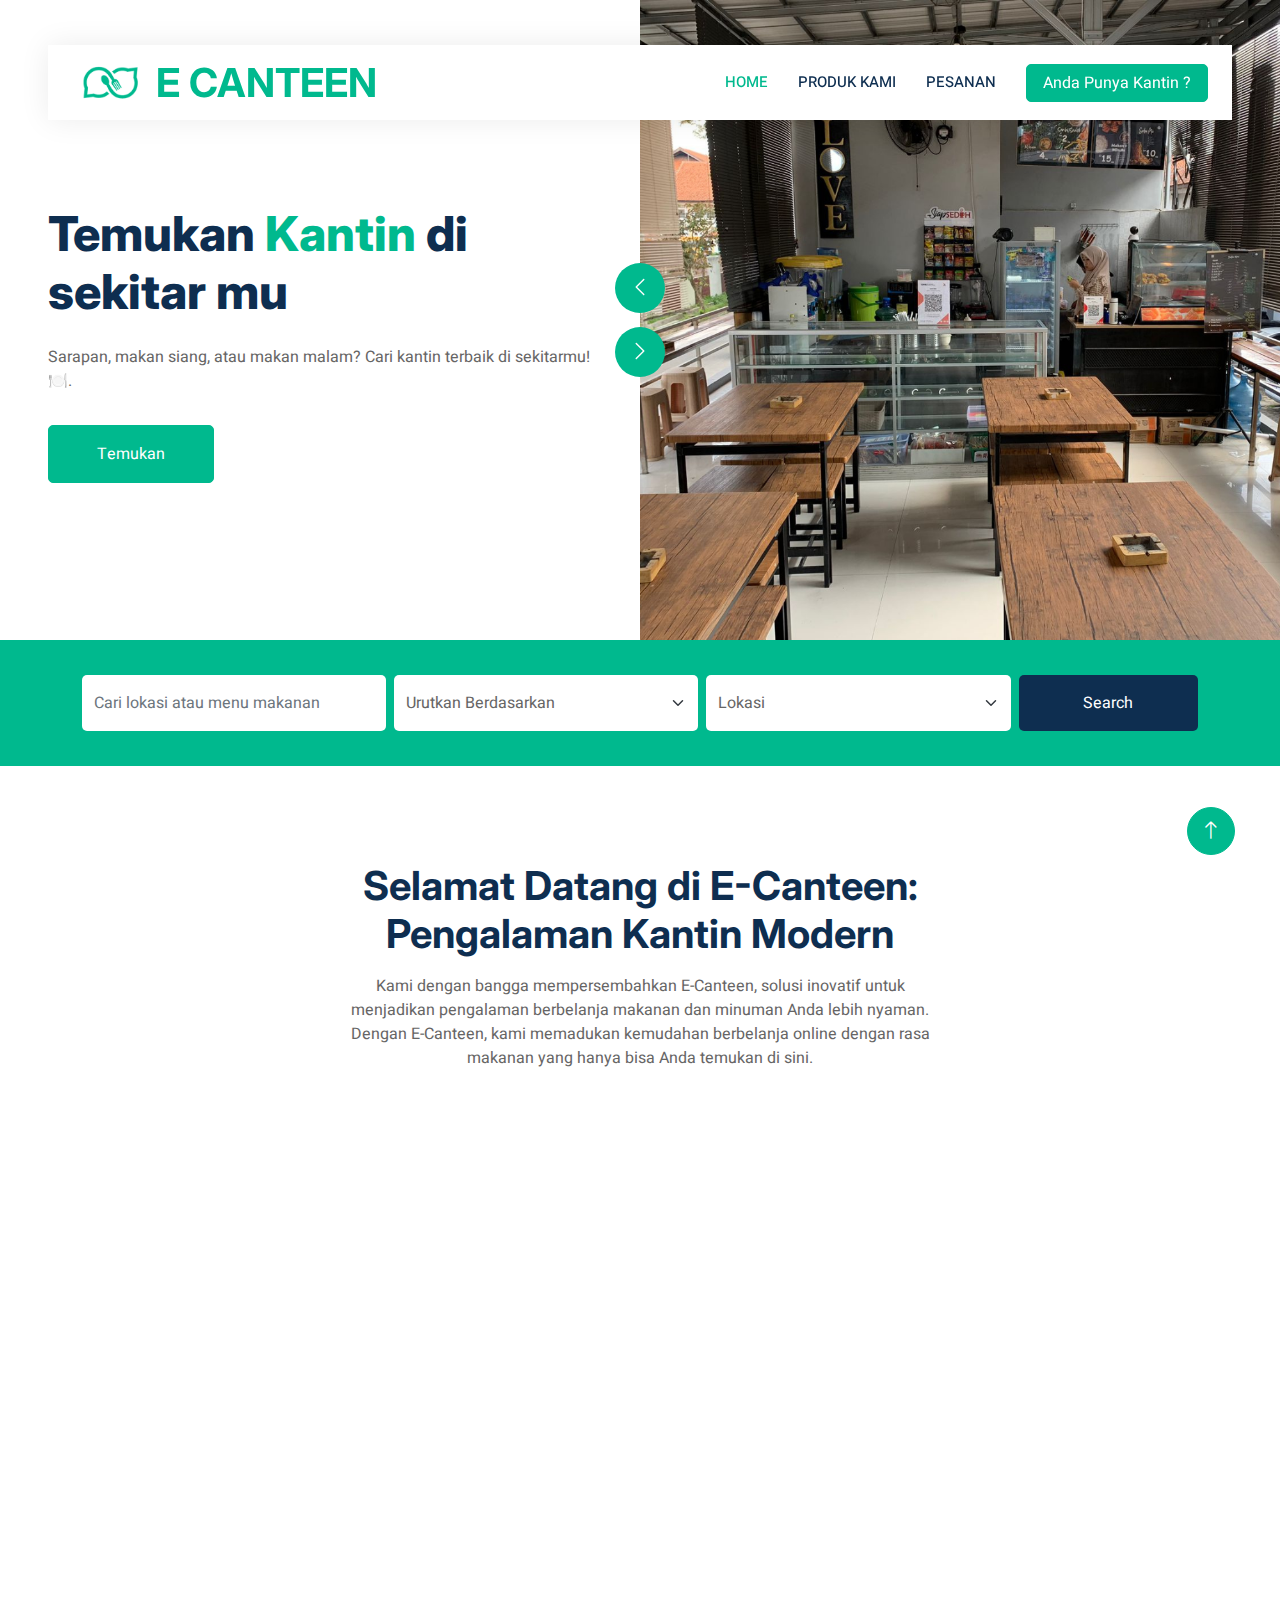
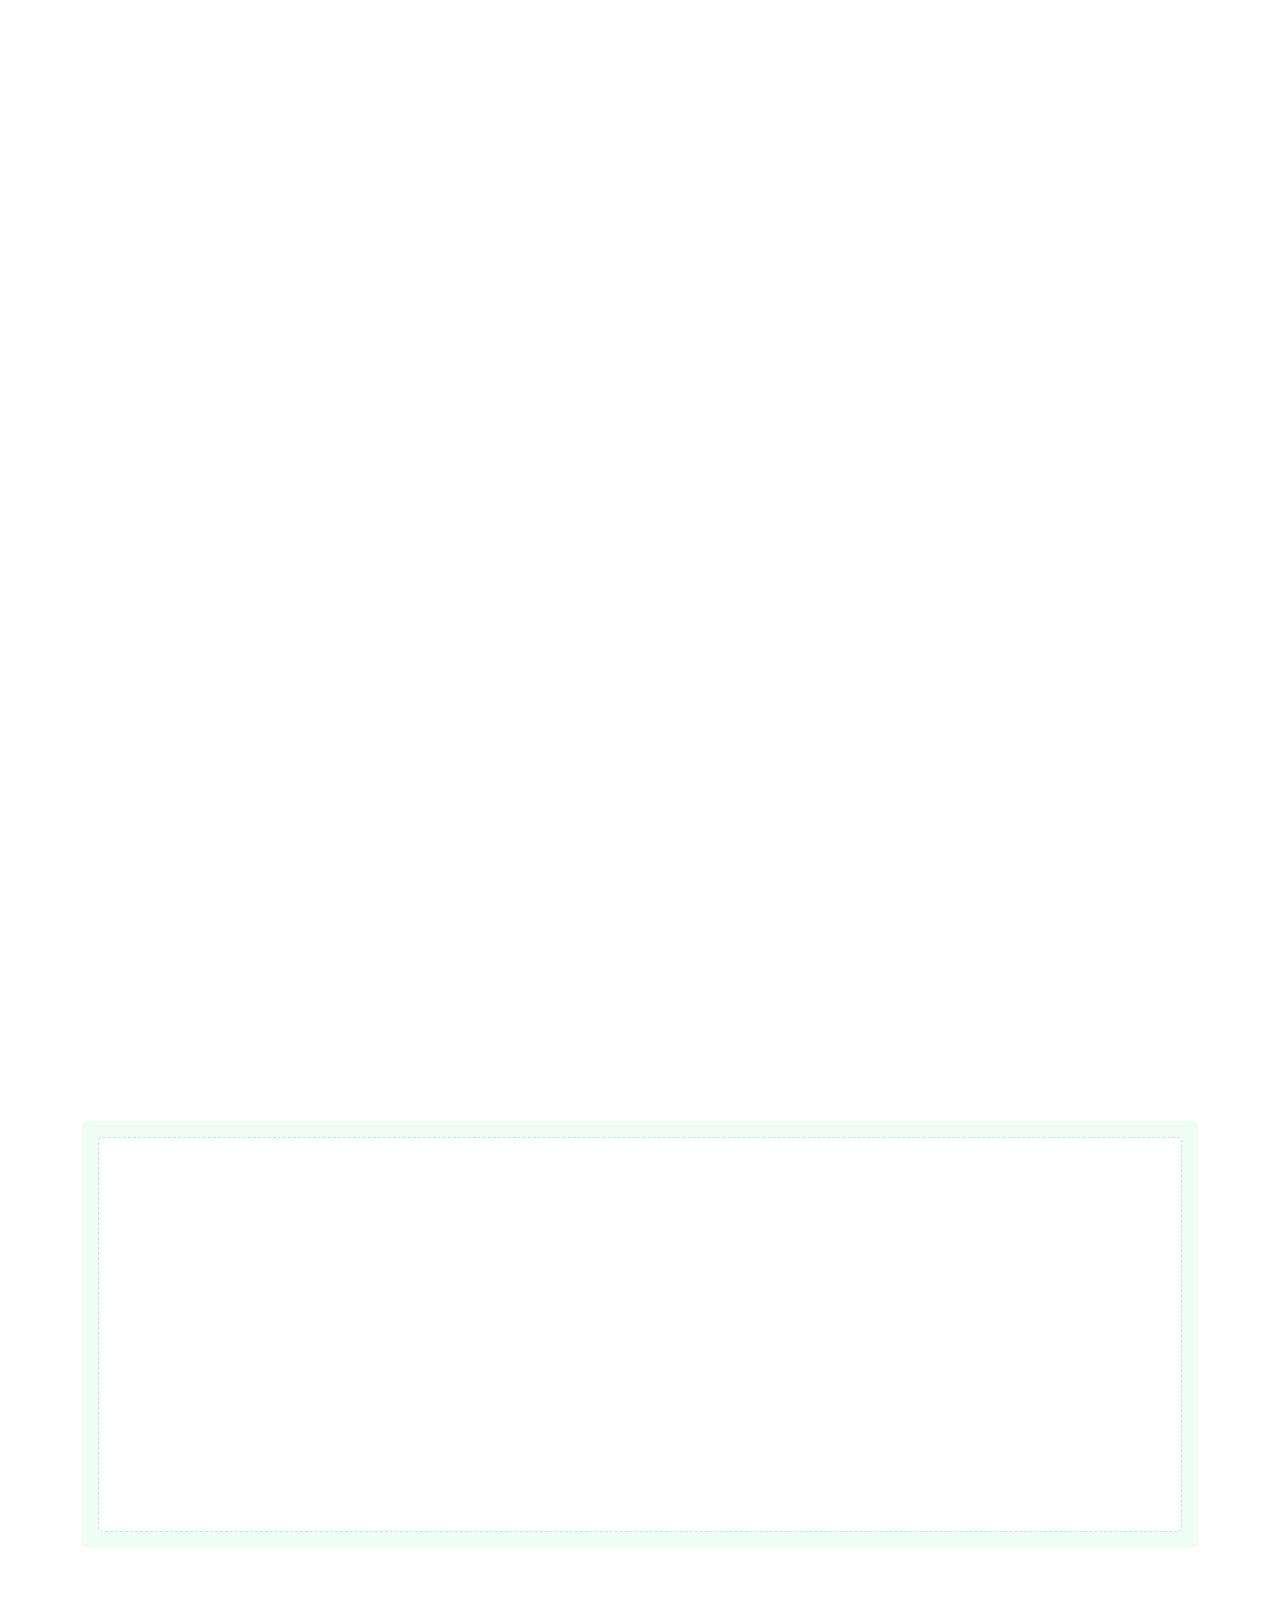
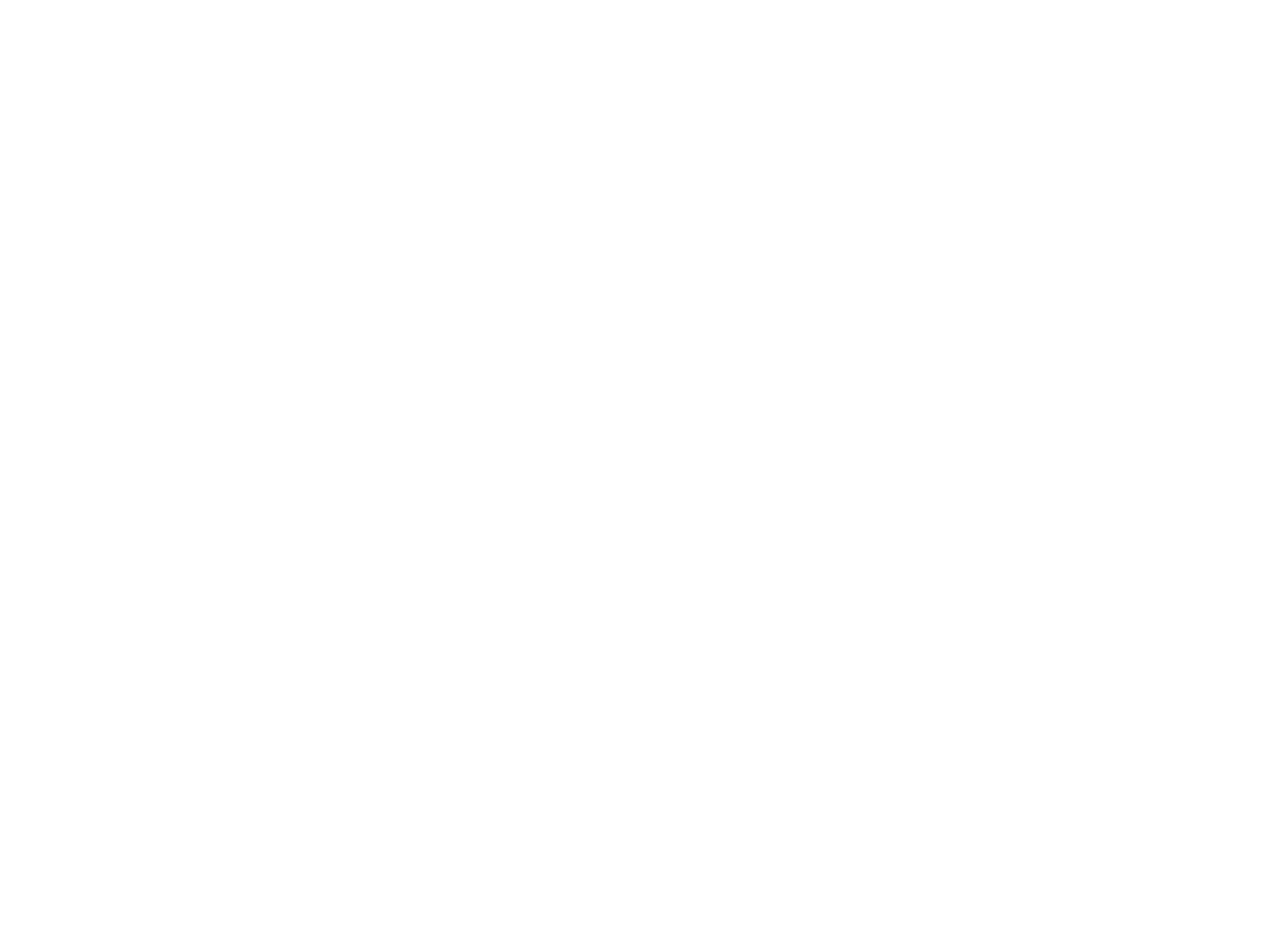
==== index.html @ 6d2682c4 "first commit" ====
<!DOCTYPE html>
<html lang="en">

<head>
    <meta charset="utf-8">
    <title>E Canteen - Food & Drink</title>
    <meta content="width=device-width, initial-scale=1.0" name="viewport">
    <meta content="" name="keywords">
    <meta content="" name="description">

    <!-- Favicon -->
    <link href="img/favicon.ico" rel="icon">

    <!-- Google Web Fonts -->
    <link rel="preconnect" href="https://fonts.googleapis.com">
    <link rel="preconnect" href="https://fonts.gstatic.com" crossorigin>
    <link href="https://fonts.googleapis.com/css2?family=Heebo:wght@400;500;600&family=Inter:wght@700;800&display=swap" rel="stylesheet">
    
    <!-- Icon Font Stylesheet -->
    <link href="https://cdnjs.cloudflare.com/ajax/libs/font-awesome/5.10.0/css/all.min.css" rel="stylesheet">
    <link href="https://cdn.jsdelivr.net/npm/bootstrap-icons@1.4.1/font/bootstrap-icons.css" rel="stylesheet">

    <!-- Libraries Stylesheet -->
    <link href="lib/animate/animate.min.css" rel="stylesheet">
    <link href="lib/owlcarousel/assets/owl.carousel.min.css" rel="stylesheet">

    <!-- Customized Bootstrap Stylesheet -->
    <link href="css/bootstrap.min.css" rel="stylesheet">

    <!-- Template Stylesheet -->
    <link href="css/style.css" rel="stylesheet">
</head>

<body>
    <div class="container-xxl bg-white p-0">
        <!-- Spinner Start -->
        <div id="spinner" class="show bg-white position-fixed translate-middle w-100 vh-100 top-50 start-50 d-flex align-items-center justify-content-center">
            <div class="spinner-border text-primary" style="width: 3rem; height: 3rem;" role="status">
                <span class="sr-only">Loading...</span>
            </div>
        </div>
        <!-- Spinner End -->


        <!-- Navbar Start -->
        <div class="container-fluid nav-bar bg-transparent">
            <nav class="navbar navbar-expand-lg bg-white navbar-light py-0 px-4">
                <a href="index.html" class="navbar-brand d-flex align-items-center text-center">
                    <div class="icon p-2 me-2">
                        <img class="img-fluid" src="img/logo_top.png" alt="Icon" style="width: 60px; ">
                    </div>
                    <h1 class="m-0 text-primary">E CANTEEN</h1>
                </a>
                <button type="button" class="navbar-toggler" data-bs-toggle="collapse" data-bs-target="#navbarCollapse">
                    <span class="navbar-toggler-icon"></span>
                </button>
                <div class="collapse navbar-collapse" id="navbarCollapse">
                    <div class="navbar-nav ms-auto">
                        <a href="index.html" class="nav-item nav-link active">Home</a>
                        <a href="#" class="nav-item nav-link">Produk Kami</a>
                        
                        <a href="#" class="nav-item nav-link">Pesanan</a>
                    </div>
                    <a href="#" class="btn btn-primary px-3 d-none d-lg-flex">Anda Punya Kantin ?</a>
                </div>
            </nav>
        </div>
        <!-- Navbar End -->


        <!-- Header Start -->
        <div class="container-fluid header bg-white p-0">
            <div class="row g-0 align-items-center flex-column-reverse flex-md-row">
                <div class="col-md-6 p-5 mt-lg-5">
                    <h1 class="display-5 animated fadeIn mb-4">Temukan <span class="text-primary">Kantin</span> di sekitar mu</h1>
                    <p class="animated fadeIn mb-4 pb-2">Sarapan, makan siang, atau makan malam? Cari kantin terbaik di sekitarmu! 🍽️.</p>
                    <a href="#form-search" class="btn btn-primary py-3 px-5 me-3 animated fadeIn">Temukan</a>
                </div>
                <div class="col-md-6 animated fadeIn">
                    <div class="owl-carousel header-carousel">
                        <div class="owl-carousel-item">
                            <img class="img-fluid" src="img/slider/1.png" alt="">
                        </div>
                        <div class="owl-carousel-item">
                            <img class="img-fluid" src="img/slider/2.png" alt="">
                        </div>
                        <div class="owl-carousel-item">
                            <img class="img-fluid" src="img/slider/3.png" alt="">
                        </div>
                    </div>
                </div>
            </div>
        </div>
        <!-- Header End -->


        <!-- Search Start -->
        <div id="form-search" class="container-fluid bg-primary mb-5 wow fadeIn" data-wow-delay="0.1s" style="padding: 35px;">
            <div class="container">
                <div class="row g-2">
                    <div class="col-md-10">
                        <div class="row g-2">
                            <div class="col-md-4">
                                <input type="text" class="form-control border-0 py-3" placeholder="Cari lokasi atau menu makanan">
                            </div>
                            <div class="col-md-4">
                                <select class="form-select border-0 py-3">
                                    <option selected>Urutkan Berdasarkan</option>
                                    <option value="1">Terdekat</option>
                                    <option value="2">Termurah</option>
                                    <option value="3">Terlaris</option>
                                </select>
                            </div>
                            <div class="col-md-4">
                                <select class="form-select border-0 py-3">
                                    <option selected>Lokasi</option>
                                    <option value="1">Basuki Rahmat - Palrmbang</option>
                                    <option value="1">Suduriman - Palrmbang</option>
                                    <option value="1">Kol Atmo - Palrmbang</option>
                                </select>
                            </div>
                        </div>
                    </div>
                    <div class="col-md-2">
                        <button class="btn btn-dark border-0 w-100 py-3">Search</button>
                    </div>
                </div>
            </div>
        </div>
        <!-- Search End -->


        <!-- Category Start -->
        <div class="container-xxl py-5">
            <div class="container">
                <div class="text-center mx-auto mb-5 wow fadeInUp" data-wow-delay="0.1s" style="max-width: 600px;">
                    <h1 class="mb-3">Selamat Datang di E-Canteen: Pengalaman Kantin Modern</h1>
                    <p>Kami dengan bangga mempersembahkan E-Canteen, solusi inovatif untuk menjadikan pengalaman berbelanja makanan dan minuman Anda lebih nyaman. Dengan E-Canteen, kami memadukan kemudahan berbelanja online dengan rasa makanan yang hanya bisa Anda temukan di sini.</p>
                </div>
                <div class="row g-4">
                    <div class="col-lg-3 col-sm-6 wow fadeInUp" data-wow-delay="0.1s">
                        <a class="cat-item d-block bg-light text-center rounded p-3" href="">
                            <div class="rounded p-4">
                                <div class="icon mb-3">
                                    <img class="img-fluid" src="img/icon-apartment.png" alt="Icon">
                                </div>
                                <h6>Menu Variatif</h6>
                                <span>123 Properties</span>
                            </div>
                        </a>
                    </div>
                    <div class="col-lg-3 col-sm-6 wow fadeInUp" data-wow-delay="0.3s">
                        <a class="cat-item d-block bg-light text-center rounded p-3" href="">
                            <div class="rounded p-4">
                                <div class="icon mb-3">
                                    <img class="img-fluid" src="img/icon-Cafe.png" alt="Icon">
                                </div>
                                <h6>Pembayaran Praktis</h6>
                                <span>123 Properties</span>
                            </div>
                        </a>
                    </div>
                    <div class="col-lg-3 col-sm-6 wow fadeInUp" data-wow-delay="0.5s">
                        <a class="cat-item d-block bg-light text-center rounded p-3" href="">
                            <div class="rounded p-4">
                                <div class="icon mb-3">
                                    <img class="img-fluid" src="img/icon-house.png" alt="Icon">
                                </div>
                                <h6>Layanan Pengiriman</h6>
                                <span>123 Properties</span>
                            </div>
                        </a>
                    </div>
                    <div class="col-lg-3 col-sm-6 wow fadeInUp" data-wow-delay="0.7s">
                        <a class="cat-item d-block bg-light text-center rounded p-3" href="">
                            <div class="rounded p-4">
                                <div class="icon mb-3">
                                    <img class="img-fluid" src="img/icon-housing.png" alt="Icon">
                                </div>
                                <h6>Harga Ekonomis</h6>
                                <span>123 Properties</span>
                            </div>
                        </a>
                    </div>
                    <!-- <div class="col-lg-3 col-sm-6 wow fadeInUp" data-wow-delay="0.1s">
                        <a class="cat-item d-block bg-light text-center rounded p-3" href="">
                            <div class="rounded p-4">
                                <div class="icon mb-3">
                                    <img class="img-fluid" src="img/icon-building.png" alt="Icon">
                                </div>
                                <h6>Building</h6>
                                <span>123 Properties</span>
                            </div>
                        </a>
                    </div>
                    <div class="col-lg-3 col-sm-6 wow fadeInUp" data-wow-delay="0.3s">
                        <a class="cat-item d-block bg-light text-center rounded p-3" href="">
                            <div class="rounded p-4">
                                <div class="icon mb-3">
                                    <img class="img-fluid" src="img/icon-neighborhood.png" alt="Icon">
                                </div>
                                <h6>Townhouse</h6>
                                <span>123 Properties</span>
                            </div>
                        </a>
                    </div>
                    <div class="col-lg-3 col-sm-6 wow fadeInUp" data-wow-delay="0.5s">
                        <a class="cat-item d-block bg-light text-center rounded p-3" href="">
                            <div class="rounded p-4">
                                <div class="icon mb-3">
                                    <img class="img-fluid" src="img/icon-condominium.png" alt="Icon">
                                </div>
                                <h6>Shop</h6>
                                <span>123 Properties</span>
                            </div>
                        </a>
                    </div>
                    <div class="col-lg-3 col-sm-6 wow fadeInUp" data-wow-delay="0.7s">
                        <a class="cat-item d-block bg-light text-center rounded p-3" href="">
                            <div class="rounded p-4">
                                <div class="icon mb-3">
                                    <img class="img-fluid" src="img/icon-luxury.png" alt="Icon">
                                </div>
                                <h6>Garage</h6>
                                <span>123 Properties</span>
                            </div>
                        </a>
                    </div> -->
                </div>
            </div>
        </div>
        <!-- Category End -->


        <!-- About Start -->
        <!-- <div class="container-xxl py-5">
            <div class="container">
                <div class="row g-5 align-items-center">
                    <div class="col-lg-6 wow fadeIn" data-wow-delay="0.1s">
                        <div class="about-img position-relative overflow-hidden p-5 pe-0">
                            <img class="img-fluid w-100" src="img/about.jpg">
                        </div>
                    </div>
                    <div class="col-lg-6 wow fadeIn" data-wow-delay="0.5s">
                        <h1 class="mb-4">#1 Place To Find The Perfect Property</h1>
                        <p class="mb-4">Tempor erat elitr rebum at clita. Diam dolor diam ipsum sit. Aliqu diam amet diam et eos. Clita erat ipsum et lorem et sit, sed stet lorem sit clita duo justo magna dolore erat amet</p>
                        <p><i class="fa fa-check text-primary me-3"></i>Tempor erat elitr rebum at clita</p>
                        <p><i class="fa fa-check text-primary me-3"></i>Aliqu diam amet diam et eos</p>
                        <p><i class="fa fa-check text-primary me-3"></i>Clita duo justo magna dolore erat amet</p>
                        <a class="btn btn-primary py-3 px-5 mt-3" href="">Read More</a>
                    </div>
                </div>
            </div>
        </div> -->
        <!-- About End -->


        <!-- Property List Start -->
        <div class="container-xxl py-5">
            <div class="container">
                <div class="row g-0 gx-5 align-items-end">
                    <div class="col-lg-6">
                        <div class="text-start mx-auto mb-5 wow slideInLeft" data-wow-delay="0.1s">
                            <h1 class="mb-3">Kantin Favorit berdasarkan lokasi Anda</h1>
                            <p>Jelajahi berbagai pilihan makanan dan minuman lezat dari kantin-kantin favorit yang terletak dekat dengan lokasi Anda. Kami telah memilihkan Anda beberapa tempat makan populer untuk menikmati kuliner lokal dan internasional di sekitar Anda.</p>
                        </div>
                    </div>
                    <div class="col-lg-6 text-start text-lg-end wow slideInRight" data-wow-delay="0.1s">
                        <ul class="nav nav-pills d-inline-flex justify-content-end mb-5">
                            <li class="nav-item me-2">
                                <a class="btn btn-outline-primary active" data-bs-toggle="pill" href="#tab-1">Terdekat</a>
                            </li>
                            <li class="nav-item me-2">
                                <a class="btn btn-outline-primary" data-bs-toggle="pill" href="#tab-2">Terlaris</a>
                            </li>
                            <li class="nav-item me-0">
                                <a class="btn btn-outline-primary" data-bs-toggle="pill" href="#tab-3">Termurah</a>
                            </li>
                        </ul>
                    </div>
                </div>
                <div class="tab-content">
                    <div id="tab-1" class="tab-pane fade show p-0 active">
                        <div class="row g-4">
                            <div class="col-lg-4 col-md-6 wow fadeInUp" data-wow-delay="0.1s">
                                <div class="property-item rounded overflow-hidden">
                                    <div class="position-relative overflow-hidden">
                                        <a href=""><img class="img-fluid" src="img/kantin/1.png" alt=""></a>
                                        <div class="bg-primary rounded text-white position-absolute start-0 top-0 m-4 py-1 px-3">100 Meter</div>
                                        <div class="bg-white rounded-top text-primary position-absolute start-0 bottom-0 mx-4 pt-1 px-3">Kantin</div>
                                    </div>
                                    <div class="p-4 pb-0">
                                        <h5 class="text-primary mb-3">Mulai Dari Rp. 10.000</h5>
                                        <a class="d-block h5 mb-2" href="">Kantin PalComTech</a>
                                        <p><i class="fa fa-map-marker-alt text-primary me-2"></i>Jalan basuki Rahmat</p>
                                    </div>
                                    <div class="d-flex border-top">
                                        <small class="flex-fill text-center border-end py-2"><i class="fa fa-utensils text-primary me-2"></i>Dine in</small>
                                        <small class="flex-fill text-center border-end py-2"><i class="fa fa-shopping-bag text-primary me-2"></i>Take Away</small>
                                        <small class="flex-fill text-center py-2"><i class="fa fa-chair  text-primary me-2"></i>Booking</small>
                                    </div>
                                </div>
                            </div>
                            <div class="col-lg-4 col-md-6 wow fadeInUp" data-wow-delay="0.3s">
                                <div class="property-item rounded overflow-hidden">
                                    <div class="position-relative overflow-hidden">
                                        <a href=""><img class="img-fluid" src="img/kantin/2.png" alt=""></a>
                                        <div class="bg-primary rounded text-white position-absolute start-0 top-0 m-4 py-1 px-3">150 Meter</div>
                                        <div class="bg-white rounded-top text-primary position-absolute start-0 bottom-0 mx-4 pt-1 px-3">Cafe</div>
                                    </div>
                                    <div class="p-4 pb-0">
                                        <h5 class="text-primary mb-3">Mulai Dari Rp. 10.000</h5>
                                        <a class="d-block h5 mb-2" href="">Sehati Cafe</a>
                                        <p><i class="fa fa-map-marker-alt text-primary me-2"></i>Jalan basuki Rahmat</p>
                                    </div>
                                    <div class="d-flex border-top">
                                        <small class="flex-fill text-center border-end py-2"><i class="fa fa-utensils text-primary me-2"></i>Dine in</small>
                                        <small class="flex-fill text-center border-end py-2"><i class="fa fa-shopping-bag text-primary me-2"></i>Take Away</small>
                                        <small class="flex-fill text-center py-2"><i class="fa fa-chair  text-primary me-2"></i>Booking</small>
                                    </div>
                                </div>
                            </div>
                            <div class="col-lg-4 col-md-6 wow fadeInUp" data-wow-delay="0.5s">
                                <div class="property-item rounded overflow-hidden">
                                    <div class="position-relative overflow-hidden">
                                        <a href=""><img class="img-fluid" src="img/kantin/3.png" alt=""></a>
                                        <div class="bg-primary rounded text-white position-absolute start-0 top-0 m-4 py-1 px-3">100 Meter</div>
                                        <div class="bg-white rounded-top text-primary position-absolute start-0 bottom-0 mx-4 pt-1 px-3">Rumah Makan Padang</div>
                                    </div>
                                    <div class="p-4 pb-0">
                                        <h5 class="text-primary mb-3">Mulai Dari Rp. 10.000</h5>
                                        <a class="d-block h5 mb-2" href="">Bundo Kanduang</a>
                                        <p><i class="fa fa-map-marker-alt text-primary me-2"></i>Jalan basuki Rahmat</p>
                                    </div>
                                    <div class="d-flex border-top">
                                        <small class="flex-fill text-center border-end py-2"><i class="fa fa-utensils text-primary me-2"></i>Dine in</small>
                                        <small class="flex-fill text-center border-end py-2"><i class="fa fa-shopping-bag text-primary me-2"></i>Take Away</small>
                                        <small class="flex-fill text-center py-2"><i class="fa fa-chair  text-primary me-2"></i>Booking</small>
                                    </div>
                                </div>
                            </div>
                            <div class="col-lg-4 col-md-6 wow fadeInUp" data-wow-delay="0.1s">
                                <div class="property-item rounded overflow-hidden">
                                    <div class="position-relative overflow-hidden">
                                        <a href=""><img class="img-fluid" src="img/kantin/4.png" alt=""></a>
                                        <div class="bg-primary rounded text-white position-absolute start-0 top-0 m-4 py-1 px-3">150 Meter</div>
                                        <div class="bg-white rounded-top text-primary position-absolute start-0 bottom-0 mx-4 pt-1 px-3">Kantin</div>
                                    </div>
                                    <div class="p-4 pb-0">
                                        <h5 class="text-primary mb-3">Mulai Dari Rp. 10.000</h5>
                                        <a class="d-block h5 mb-2" href="">Kantin Bude Sri</a>
                                        <p><i class="fa fa-map-marker-alt text-primary me-2"></i>Jalan basuki Rahmat</p>
                                    </div>
                                    <div class="d-flex border-top">
                                        <small class="flex-fill text-center border-end py-2"><i class="fa fa-utensils text-primary me-2"></i>Dine in</small>
                                        <small class="flex-fill text-center border-end py-2"><i class="fa fa-shopping-bag text-primary me-2"></i>Take Away</small>
                                        <small class="flex-fill text-center py-2"><i class="fa fa-chair  text-primary me-2"></i>Booking</small>
                                    </div>
                                </div>
                            </div>
                            <div class="col-lg-4 col-md-6 wow fadeInUp" data-wow-delay="0.3s">
                                <div class="property-item rounded overflow-hidden">
                                    <div class="position-relative overflow-hidden">
                                        <a href=""><img class="img-fluid" src="img/kantin/5.png" alt=""></a>
                                        <div class="bg-primary rounded text-white position-absolute start-0 top-0 m-4 py-1 px-3">100 Meter</div>
                                        <div class="bg-white rounded-top text-primary position-absolute start-0 bottom-0 mx-4 pt-1 px-3">Angkringan</div>
                                    </div>
                                    <div class="p-4 pb-0">
                                        <h5 class="text-primary mb-3">Mulai Dari Rp. 10.000</h5>
                                        <a class="d-block h5 mb-2" href="">Pecel Lele Pak de</a>
                                        <p><i class="fa fa-map-marker-alt text-primary me-2"></i>Jalan basuki Rahmat</p>
                                    </div>
                                    <div class="d-flex border-top">
                                        <small class="flex-fill text-center border-end py-2"><i class="fa fa-utensils text-primary me-2"></i>Dine in</small>
                                        <small class="flex-fill text-center border-end py-2"><i class="fa fa-shopping-bag text-primary me-2"></i>Take Away</small>
                                        <small class="flex-fill text-center py-2"><i class="fa fa-chair  text-primary me-2"></i>Booking</small>
                                    </div>
                                </div>
                            </div>
                            <div class="col-lg-4 col-md-6 wow fadeInUp" data-wow-delay="0.5s">
                                <div class="property-item rounded overflow-hidden">
                                    <div class="position-relative overflow-hidden">
                                        <a href=""><img class="img-fluid" src="img/kantin/6.png" alt=""></a>
                                        <div class="bg-primary rounded text-white position-absolute start-0 top-0 m-4 py-1 px-3">150 Meter</div>
                                        <div class="bg-white rounded-top text-primary position-absolute start-0 bottom-0 mx-4 pt-1 px-3">Angkringan</div>
                                    </div>
                                    <div class="p-4 pb-0">
                                        <h5 class="text-primary mb-3">Mulai Dari Rp. 10.000</h5>
                                        <a class="d-block h5 mb-2" href="">Angkringan Simpang Lima</a>
                                        <p><i class="fa fa-map-marker-alt text-primary me-2"></i>Jalan Sukabangun 2</p>
                                    </div>
                                    <div class="d-flex border-top">
                                        <small class="flex-fill text-center border-end py-2"><i class="fa fa-utensils text-primary me-2"></i>Dine in</small>
                                        <small class="flex-fill text-center border-end py-2"><i class="fa fa-shopping-bag text-primary me-2"></i>Take Away</small>
                                        <small class="flex-fill text-center py-2"><i class="fa fa-chair  text-primary me-2"></i>2 Bath</small>
                                    </div>
                                </div>
                            </div>
                            <div class="col-12 text-center wow fadeInUp" data-wow-delay="0.1s">
                                <a class="btn btn-primary py-3 px-5" href="">Lihat leibh banyak</a>
                            </div>
                        </div>
                    </div>
                    <div id="tab-2" class="tab-pane fade show p-0">
                        <div class="row g-4">
                            <div class="col-lg-4 col-md-6">
                                <div class="property-item rounded overflow-hidden">
                                    <div class="position-relative overflow-hidden">
                                        <a href=""><img class="img-fluid" src="img/property-1.jpg" alt=""></a>
                                        <div class="bg-primary rounded text-white position-absolute start-0 top-0 m-4 py-1 px-3">100 Meter</div>
                                        <div class="bg-white rounded-top text-primary position-absolute start-0 bottom-0 mx-4 pt-1 px-3">Kantin</div>
                                    </div>
                                    <div class="p-4 pb-0">
                                        <h5 class="text-primary mb-3">Mulai Dari Rp. 10.000</h5>
                                        <a class="d-block h5 mb-2" href="">Golden Urban House For Sell</a>
                                        <p><i class="fa fa-map-marker-alt text-primary me-2"></i>Jalan basuki Rahmat</p>
                                    </div>
                                    <div class="d-flex border-top">
                                        <small class="flex-fill text-center border-end py-2"><i class="fa fa-utensils text-primary me-2"></i>Dine in</small>
                                        <small class="flex-fill text-center border-end py-2"><i class="fa fa-shopping-bag text-primary me-2"></i>Take Away</small>
                                        <small class="flex-fill text-center py-2"><i class="fa fa-chair  text-primary me-2"></i>2 Bath</small>
                                    </div>
                                </div>
                            </div>
                            <div class="col-lg-4 col-md-6">
                                <div class="property-item rounded overflow-hidden">
                                    <div class="position-relative overflow-hidden">
                                        <a href=""><img class="img-fluid" src="img/property-2.jpg" alt=""></a>
                                        <div class="bg-primary rounded text-white position-absolute start-0 top-0 m-4 py-1 px-3">150 Meter</div>
                                        <div class="bg-white rounded-top text-primary position-absolute start-0 bottom-0 mx-4 pt-1 px-3">Cafe</div>
                                    </div>
                                    <div class="p-4 pb-0">
                                        <h5 class="text-primary mb-3">Mulai Dari Rp. 10.000</h5>
                                        <a class="d-block h5 mb-2" href="">Golden Urban House For Sell</a>
                                        <p><i class="fa fa-map-marker-alt text-primary me-2"></i>Jalan basuki Rahmat</p>
                                    </div>
                                    <div class="d-flex border-top">
                                        <small class="flex-fill text-center border-end py-2"><i class="fa fa-utensils text-primary me-2"></i>Dine in</small>
                                        <small class="flex-fill text-center border-end py-2"><i class="fa fa-shopping-bag text-primary me-2"></i>Take Away</small>
                                        <small class="flex-fill text-center py-2"><i class="fa fa-chair  text-primary me-2"></i>2 Bath</small>
                                    </div>
                                </div>
                            </div>
                            <div class="col-lg-4 col-md-6">
                                <div class="property-item rounded overflow-hidden">
                                    <div class="position-relative overflow-hidden">
                                        <a href=""><img class="img-fluid" src="img/property-3.jpg" alt=""></a>
                                        <div class="bg-primary rounded text-white position-absolute start-0 top-0 m-4 py-1 px-3">100 Meter</div>
                                        <div class="bg-white rounded-top text-primary position-absolute start-0 bottom-0 mx-4 pt-1 px-3">Rumah Makan Padang</div>
                                    </div>
                                    <div class="p-4 pb-0">
                                        <h5 class="text-primary mb-3">Mulai Dari Rp. 10.000</h5>
                                        <a class="d-block h5 mb-2" href="">Golden Urban House For Sell</a>
                                        <p><i class="fa fa-map-marker-alt text-primary me-2"></i>Jalan basuki Rahmat</p>
                                    </div>
                                    <div class="d-flex border-top">
                                        <small class="flex-fill text-center border-end py-2"><i class="fa fa-utensils text-primary me-2"></i>Dine in</small>
                                        <small class="flex-fill text-center border-end py-2"><i class="fa fa-shopping-bag text-primary me-2"></i>Take Away</small>
                                        <small class="flex-fill text-center py-2"><i class="fa fa-chair  text-primary me-2"></i>2 Bath</small>
                                    </div>
                                </div>
                            </div>
                            <div class="col-lg-4 col-md-6">
                                <div class="property-item rounded overflow-hidden">
                                    <div class="position-relative overflow-hidden">
                                        <a href=""><img class="img-fluid" src="img/property-4.jpg" alt=""></a>
                                        <div class="bg-primary rounded text-white position-absolute start-0 top-0 m-4 py-1 px-3">150 Meter</div>
                                        <div class="bg-white rounded-top text-primary position-absolute start-0 bottom-0 mx-4 pt-1 px-3">Building</div>
                                    </div>
                                    <div class="p-4 pb-0">
                                        <h5 class="text-primary mb-3">Mulai Dari Rp. 10.000</h5>
                                        <a class="d-block h5 mb-2" href="">Golden Urban House For Sell</a>
                                        <p><i class="fa fa-map-marker-alt text-primary me-2"></i>Jalan basuki Rahmat</p>
                                    </div>
                                    <div class="d-flex border-top">
                                        <small class="flex-fill text-center border-end py-2"><i class="fa fa-utensils text-primary me-2"></i>Dine in</small>
                                        <small class="flex-fill text-center border-end py-2"><i class="fa fa-shopping-bag text-primary me-2"></i>Take Away</small>
                                        <small class="flex-fill text-center py-2"><i class="fa fa-chair  text-primary me-2"></i>Booking</small>
                                    </div>
                                </div>
                            </div>
                            <div class="col-lg-4 col-md-6">
                                <div class="property-item rounded overflow-hidden">
                                    <div class="position-relative overflow-hidden">
                                        <a href=""><img class="img-fluid" src="img/property-5.jpg" alt=""></a>
                                        <div class="bg-primary rounded text-white position-absolute start-0 top-0 m-4 py-1 px-3">100 Meter</div>
                                        <div class="bg-white rounded-top text-primary position-absolute start-0 bottom-0 mx-4 pt-1 px-3">Home</div>
                                    </div>
                                    <div class="p-4 pb-0">
                                        <h5 class="text-primary mb-3">Mulai Dari Rp. 10.000</h5>
                                        <a class="d-block h5 mb-2" href="">Golden Urban House For Sell</a>
                                        <p><i class="fa fa-map-marker-alt text-primary me-2"></i>Jalan basuki Rahmat</p>
                                    </div>
                                    <div class="d-flex border-top">
                                        <small class="flex-fill text-center border-end py-2"><i class="fa fa-utensils text-primary me-2"></i>1000 Sqft</small>
                                        <small class="flex-fill text-center border-end py-2"><i class="fa fa-shopping-bag text-primary me-2"></i>Take Away</small>
                                        <small class="flex-fill text-center py-2"><i class="fa fa-chair  text-primary me-2"></i>Booking</small>
                                    </div>
                                </div>
                            </div>
                            <div class="col-lg-4 col-md-6">
                                <div class="property-item rounded overflow-hidden">
                                    <div class="position-relative overflow-hidden">
                                        <a href=""><img class="img-fluid" src="img/property-6.jpg" alt=""></a>
                                        <div class="bg-primary rounded text-white position-absolute start-0 top-0 m-4 py-1 px-3">150 Meter</div>
                                        <div class="bg-white rounded-top text-primary position-absolute start-0 bottom-0 mx-4 pt-1 px-3">Shop</div>
                                    </div>
                                    <div class="p-4 pb-0">
                                        <h5 class="text-primary mb-3">Mulai Dari Rp. 10.000</h5>
                                        <a class="d-block h5 mb-2" href="">Golden Urban House For Sell</a>
                                        <p><i class="fa fa-map-marker-alt text-primary me-2"></i>Jalan basuki Rahmat</p>
                                    </div>
                                    <div class="d-flex border-top">
                                        <small class="flex-fill text-center border-end py-2"><i class="fa fa-utensils text-primary me-2"></i>1000 Sqft</small>
                                        <small class="flex-fill text-center border-end py-2"><i class="fa fa-shopping-bag text-primary me-2"></i>Take Away</small>
                                        <small class="flex-fill text-center py-2"><i class="fa fa-chair  text-primary me-2"></i>Booking</small>
                                    </div>
                                </div>
                            </div>
                            <div class="col-12 text-center">
                                <a class="btn btn-primary py-3 px-5" href="">Lihat Lebih Banyak</a>
                            </div>
                        </div>
                    </div>
                    <div id="tab-3" class="tab-pane fade show p-0">
                        <div class="row g-4">
                            <div class="col-lg-4 col-md-6">
                                <div class="property-item rounded overflow-hidden">
                                    <div class="position-relative overflow-hidden">
                                        <a href=""><img class="img-fluid" src="img/property-1.jpg" alt=""></a>
                                        <div class="bg-primary rounded text-white position-absolute start-0 top-0 m-4 py-1 px-3">100 Meter</div>
                                        <div class="bg-white rounded-top text-primary position-absolute start-0 bottom-0 mx-4 pt-1 px-3">Kantin</div>
                                    </div>
                                    <div class="p-4 pb-0">
                                        <h5 class="text-primary mb-3">Mulai Dari Rp. 10.000</h5>
                                        <a class="d-block h5 mb-2" href="">Golden Urban House For Sell</a>
                                        <p><i class="fa fa-map-marker-alt text-primary me-2"></i>Jalan basuki Rahmat</p>
                                    </div>
                                    <div class="d-flex border-top">
                                        <small class="flex-fill text-center border-end py-2"><i class="fa fa-utensils text-primary me-2"></i>1000 Sqft</small>
                                        <small class="flex-fill text-center border-end py-2"><i class="fa fa-shopping-bag text-primary me-2"></i>Take Away</small>
                                        <small class="flex-fill text-center py-2"><i class="fa fa-chair  text-primary me-2"></i>Booking</small>
                                    </div>
                                </div>
                            </div>
                            <div class="col-lg-4 col-md-6">
                                <div class="property-item rounded overflow-hidden">
                                    <div class="position-relative overflow-hidden">
                                        <a href=""><img class="img-fluid" src="img/property-2.jpg" alt=""></a>
                                        <div class="bg-primary rounded text-white position-absolute start-0 top-0 m-4 py-1 px-3">150 Meter</div>
                                        <div class="bg-white rounded-top text-primary position-absolute start-0 bottom-0 mx-4 pt-1 px-3">Cafe</div>
                                    </div>
                                    <div class="p-4 pb-0">
                                        <h5 class="text-primary mb-3">Mulai Dari Rp. 10.000</h5>
                                        <a class="d-block h5 mb-2" href="">Golden Urban House For Sell</a>
                                        <p><i class="fa fa-map-marker-alt text-primary me-2"></i>Jalan basuki Rahmat</p>
                                    </div>
                                    <div class="d-flex border-top">
                                        <small class="flex-fill text-center border-end py-2"><i class="fa fa-utensils text-primary me-2"></i>1000 Sqft</small>
                                        <small class="flex-fill text-center border-end py-2"><i class="fa fa-shopping-bag text-primary me-2"></i>Take Away</small>
                                        <small class="flex-fill text-center py-2"><i class="fa fa-chair  text-primary me-2"></i>Booking</small>
                                    </div>
                                </div>
                            </div>
                            <div class="col-lg-4 col-md-6">
                                <div class="property-item rounded overflow-hidden">
                                    <div class="position-relative overflow-hidden">
                                        <a href=""><img class="img-fluid" src="img/property-3.jpg" alt=""></a>
                                        <div class="bg-primary rounded text-white position-absolute start-0 top-0 m-4 py-1 px-3">100 Meter</div>
                                        <div class="bg-white rounded-top text-primary position-absolute start-0 bottom-0 mx-4 pt-1 px-3">Rumah Makan Padang</div>
                                    </div>
                                    <div class="p-4 pb-0">
                                        <h5 class="text-primary mb-3">Mulai Dari Rp. 10.000</h5>
                                        <a class="d-block h5 mb-2" href="">Golden Urban House For Sell</a>
                                        <p><i class="fa fa-map-marker-alt text-primary me-2"></i>Jalan basuki Rahmat</p>
                                    </div>
                                    <div class="d-flex border-top">
                                        <small class="flex-fill text-center border-end py-2"><i class="fa fa-utensils text-primary me-2"></i>1000 Sqft</small>
                                        <small class="flex-fill text-center border-end py-2"><i class="fa fa-shopping-bag text-primary me-2"></i>Take Away</small>
                                        <small class="flex-fill text-center py-2"><i class="fa fa-chair  text-primary me-2"></i>Booking</small>
                                    </div>
                                </div>
                            </div>
                            <div class="col-lg-4 col-md-6">
                                <div class="property-item rounded overflow-hidden">
                                    <div class="position-relative overflow-hidden">
                                        <a href=""><img class="img-fluid" src="img/property-4.jpg" alt=""></a>
                                        <div class="bg-primary rounded text-white position-absolute start-0 top-0 m-4 py-1 px-3">150 Meter</div>
                                        <div class="bg-white rounded-top text-primary position-absolute start-0 bottom-0 mx-4 pt-1 px-3">Building</div>
                                    </div>
                                    <div class="p-4 pb-0">
                                        <h5 class="text-primary mb-3">Mulai Dari Rp. 10.000</h5>
                                        <a class="d-block h5 mb-2" href="">Golden Urban House For Sell</a>
                                        <p><i class="fa fa-map-marker-alt text-primary me-2"></i>Jalan basuki Rahmat</p>
                                    </div>
                                    <div class="d-flex border-top">
                                        <small class="flex-fill text-center border-end py-2"><i class="fa fa-utensils text-primary me-2"></i>1000 Sqft</small>
                                        <small class="flex-fill text-center border-end py-2"><i class="fa fa-shopping-bag text-primary me-2"></i>Take Away</small>
                                        <small class="flex-fill text-center py-2"><i class="fa fa-chair  text-primary me-2"></i>Booking</small>
                                    </div>
                                </div>
                            </div>
                            <div class="col-lg-4 col-md-6">
                                <div class="property-item rounded overflow-hidden">
                                    <div class="position-relative overflow-hidden">
                                        <a href=""><img class="img-fluid" src="img/property-5.jpg" alt=""></a>
                                        <div class="bg-primary rounded text-white position-absolute start-0 top-0 m-4 py-1 px-3">100 Meter</div>
                                        <div class="bg-white rounded-top text-primary position-absolute start-0 bottom-0 mx-4 pt-1 px-3">Home</div>
                                    </div>
                                    <div class="p-4 pb-0">
                                        <h5 class="text-primary mb-3">Mulai Dari Rp. 10.000</h5>
                                        <a class="d-block h5 mb-2" href="">Golden Urban House For Sell</a>
                                        <p><i class="fa fa-map-marker-alt text-primary me-2"></i>Jalan basuki Rahmat</p>
                                    </div>
                                    <div class="d-flex border-top">
                                        <small class="flex-fill text-center border-end py-2"><i class="fa fa-utensils text-primary me-2"></i>1000 Sqft</small>
                                        <small class="flex-fill text-center border-end py-2"><i class="fa fa-shopping-bag text-primary me-2"></i>Take Away</small>
                                        <small class="flex-fill text-center py-2"><i class="fa fa-chair  text-primary me-2"></i>Booking</small>
                                    </div>
                                </div>
                            </div>
                            <div class="col-lg-4 col-md-6">
                                <div class="property-item rounded overflow-hidden">
                                    <div class="position-relative overflow-hidden">
                                        <a href=""><img class="img-fluid" src="img/property-6.jpg" alt=""></a>
                                        <div class="bg-primary rounded text-white position-absolute start-0 top-0 m-4 py-1 px-3">150 Meter</div>
                                        <div class="bg-white rounded-top text-primary position-absolute start-0 bottom-0 mx-4 pt-1 px-3">Shop</div>
                                    </div>
                                    <div class="p-4 pb-0">
                                        <h5 class="text-primary mb-3">Mulai Dari Rp. 10.000</h5>
                                        <a class="d-block h5 mb-2" href="">Golden Urban House For Sell</a>
                                        <p><i class="fa fa-map-marker-alt text-primary me-2"></i>Jalan basuki Rahmat</p>
                                    </div>
                                    <div class="d-flex border-top">
                                        <small class="flex-fill text-center border-end py-2"><i class="fa fa-utensils text-primary me-2"></i>1000 Sqft</small>
                                        <small class="flex-fill text-center border-end py-2"><i class="fa fa-shopping-bag text-primary me-2"></i>Take Away</small>
                                        <small class="flex-fill text-center py-2"><i class="fa fa-chair  text-primary me-2"></i>Booking</small>
                                    </div>
                                </div>
                            </div>
                            <div class="col-12 text-center">
                                <a class="btn btn-primary py-3 px-5" href="">Lihat Lebih Banyak</a>
                            </div>
                        </div>
                    </div>
                </div>
            </div>
        </div>
        <!-- Property List End -->


        <!-- Call to Action Start -->
        <div class="container-xxl py-5">
            <div class="container">
                <div class="bg-light rounded p-3">
                    <div class="bg-white rounded p-4" style="border: 1px dashed rgba(0, 185, 142, .3)">
                        <div class="row g-5 align-items-center">
                            <div class="col-lg-6 wow fadeIn" data-wow-delay="0.1s">
                                <img class="img-fluid rounded w-100" src="img/call-to-action.png" alt="">
                            </div>
                            <div class="col-lg-6 wow fadeIn" data-wow-delay="0.5s">
                                <div class="mb-4">
                                    <h1 class="mb-3">Bayar Tagihan, Isi Pulsa, Semua Ada di E Canteen! </h1>
                                    <p>Di E Canteen juga tersedia pulsa, token PLN, PDAM, dan semua pembayaran</p>
                                </div>
                                <a href="" class="btn btn-primary py-3 px-4 me-2"><i class="fa fa-user-alt me-2"></i>Daftar Sekarang</a>
                                <a href="" class="btn btn-dark py-3 px-4"><i class="fa fa-download me-2"></i>Download Aplikasi</a>
                            </div>
                        </div>
                    </div>
                </div>
            </div>
        </div>
        <!-- Call to Action End -->


        <!-- Team Start -->
        <!-- <div class="container-xxl py-5">
            <div class="container">
                <div class="text-center mx-auto mb-5 wow fadeInUp" data-wow-delay="0.1s" style="max-width: 600px;">
                    <h1 class="mb-3">Property Agents</h1>
                    <p>Eirmod sed ipsum dolor sit rebum labore magna erat. Tempor ut dolore lorem kasd vero ipsum sit eirmod sit. Ipsum diam justo sed rebum vero dolor duo.</p>
                </div>
                <div class="row g-4">
                    <div class="col-lg-3 col-md-6 wow fadeInUp" data-wow-delay="0.1s">
                        <div class="team-item rounded overflow-hidden">
                            <div class="position-relative">
                                <img class="img-fluid" src="img/team-1.jpg" alt="">
                                <div class="position-absolute start-50 top-100 translate-middle d-flex align-items-center">
                                    <a class="btn btn-square mx-1" href=""><i class="fab fa-facebook-f"></i></a>
                                    <a class="btn btn-square mx-1" href=""><i class="fab fa-twitter"></i></a>
                                    <a class="btn btn-square mx-1" href=""><i class="fab fa-instagram"></i></a>
                                </div>
                            </div>
                            <div class="text-center p-4 mt-3">
                                <h5 class="fw-bold mb-0">Full Name</h5>
                                <small>Designation</small>
                            </div>
                        </div>
                    </div>
                    <div class="col-lg-3 col-md-6 wow fadeInUp" data-wow-delay="0.3s">
                        <div class="team-item rounded overflow-hidden">
                            <div class="position-relative">
                                <img class="img-fluid" src="img/team-2.jpg" alt="">
                                <div class="position-absolute start-50 top-100 translate-middle d-flex align-items-center">
                                    <a class="btn btn-square mx-1" href=""><i class="fab fa-facebook-f"></i></a>
                                    <a class="btn btn-square mx-1" href=""><i class="fab fa-twitter"></i></a>
                                    <a class="btn btn-square mx-1" href=""><i class="fab fa-instagram"></i></a>
                                </div>
                            </div>
                            <div class="text-center p-4 mt-3">
                                <h5 class="fw-bold mb-0">Full Name</h5>
                                <small>Designation</small>
                            </div>
                        </div>
                    </div>
                    <div class="col-lg-3 col-md-6 wow fadeInUp" data-wow-delay="0.5s">
                        <div class="team-item rounded overflow-hidden">
                            <div class="position-relative">
                                <img class="img-fluid" src="img/team-3.jpg" alt="">
                                <div class="position-absolute start-50 top-100 translate-middle d-flex align-items-center">
                                    <a class="btn btn-square mx-1" href=""><i class="fab fa-facebook-f"></i></a>
                                    <a class="btn btn-square mx-1" href=""><i class="fab fa-twitter"></i></a>
                                    <a class="btn btn-square mx-1" href=""><i class="fab fa-instagram"></i></a>
                                </div>
                            </div>
                            <div class="text-center p-4 mt-3">
                                <h5 class="fw-bold mb-0">Full Name</h5>
                                <small>Designation</small>
                            </div>
                        </div>
                    </div>
                    <div class="col-lg-3 col-md-6 wow fadeInUp" data-wow-delay="0.7s">
                        <div class="team-item rounded overflow-hidden">
                            <div class="position-relative">
                                <img class="img-fluid" src="img/team-4.jpg" alt="">
                                <div class="position-absolute start-50 top-100 translate-middle d-flex align-items-center">
                                    <a class="btn btn-square mx-1" href=""><i class="fab fa-facebook-f"></i></a>
                                    <a class="btn btn-square mx-1" href=""><i class="fab fa-twitter"></i></a>
                                    <a class="btn btn-square mx-1" href=""><i class="fab fa-instagram"></i></a>
                                </div>
                            </div>
                            <div class="text-center p-4 mt-3">
                                <h5 class="fw-bold mb-0">Full Name</h5>
                                <small>Designation</small>
                            </div>
                        </div>
                    </div>
                </div>
            </div>
        </div> -->
        <!-- Team End -->


        <!-- Testimonial Start -->
        <div class="container-xxl py-5">
            <div class="container">
                <div class="text-center mx-auto mb-5 wow fadeInUp" data-wow-delay="0.1s" style="max-width: 600px;">
                    <h1 class="mb-3">Apa Kata Mereka</h1>
                    <p>Yuk kita dengar langsung dari mereka. Berikut adalah beberapa pendapat dan pengalaman yang mereka bagikan:.</p>
                </div>
                <div class="owl-carousel testimonial-carousel wow fadeInUp" data-wow-delay="0.1s">
                    <div class="testimonial-item bg-light rounded p-3">
                        <div class="bg-white border rounded p-4">
                            <p>Tempor stet labore dolor clita stet diam amet ipsum dolor duo ipsum rebum stet dolor amet diam stet. Est stet ea lorem amet est kasd kasd erat eos</p>
                            <div class="d-flex align-items-center">
                                <img class="img-fluid flex-shrink-0 rounded" src="img/testimonial-1.jpg" style="width: 45px; height: 45px;">
                                <div class="ps-3">
                                    <h6 class="fw-bold mb-1">Client Name</h6>
                                    <small>Pembeli</small>
                                </div>
                            </div>
                        </div>
                    </div>
                    <div class="testimonial-item bg-light rounded p-3">
                        <div class="bg-white border rounded p-4">
                            <p>Tempor stet labore dolor clita stet diam amet ipsum dolor duo ipsum rebum stet dolor amet diam stet. Est stet ea lorem amet est kasd kasd erat eos</p>
                            <div class="d-flex align-items-center">
                                <img class="img-fluid flex-shrink-0 rounded" src="img/testimonial-2.jpg" style="width: 45px; height: 45px;">
                                <div class="ps-3">
                                    <h6 class="fw-bold mb-1">Client Name</h6>
                                    <small>Pemilik Kantin</small>
                                </div>
                            </div>
                        </div>
                    </div>
                    <div class="testimonial-item bg-light rounded p-3">
                        <div class="bg-white border rounded p-4">
                            <p>Tempor stet labore dolor clita stet diam amet ipsum dolor duo ipsum rebum stet dolor amet diam stet. Est stet ea lorem amet est kasd kasd erat eos</p>
                            <div class="d-flex align-items-center">
                                <img class="img-fluid flex-shrink-0 rounded" src="img/testimonial-3.jpg" style="width: 45px; height: 45px;">
                                <div class="ps-3">
                                    <h6 class="fw-bold mb-1">Client Name</h6>
                                    <small>Konsumen</small>
                                </div>
                            </div>
                        </div>
                    </div>
                </div>
            </div>
        </div>
        <!-- Testimonial End -->
        

        <!-- Footer Start -->
        <div class="container-fluid bg-dark text-white-50 footer pt-5 mt-5 wow fadeIn" data-wow-delay="0.1s">
            <div class="container py-5">
                <div class="row g-5">
                    <div class="col-lg-4 col-md-6">
                        <h5 class="text-white mb-4">Get In Touch</h5>
                        <p class="mb-2"><i class="fa fa-map-marker-alt me-3"></i>Jalan basuki Rahmat</p>
                        <p class="mb-2"><i class="fa fa-phone-alt me-3"></i>+012 345 67890</p>
                        <p class="mb-2"><i class="fa fa-envelope me-3"></i>info@example.com</p>
                        <div class="d-flex pt-2">
                            <a class="btn btn-outline-light btn-social" href=""><i class="fab fa-twitter"></i></a>
                            <a class="btn btn-outline-light btn-social" href=""><i class="fab fa-facebook-f"></i></a>
                            <a class="btn btn-outline-light btn-social" href=""><i class="fab fa-youtube"></i></a>
                            <a class="btn btn-outline-light btn-social" href=""><i class="fab fa-linkedin-in"></i></a>
                        </div>
                    </div>
                    <div class="col-lg-4 col-md-6">
                        <h5 class="text-white mb-4">Quick Links</h5>
                        <a class="btn btn-link text-white-50" href="">Tentang Kami</a>
                        <a class="btn btn-link text-white-50" href="">Hubungi Kami</a>
                        <a class="btn btn-link text-white-50" href="">Produk Kami</a>
                        <a class="btn btn-link text-white-50" href="">Privacy Policy</a>
                        <a class="btn btn-link text-white-50" href="">Terms & Condition</a>
                    </div>
                   
                    <div class="col-lg-4 col-md-6">
                        <h5 class="text-white mb-4">Newsletter</h5>
                        <p>Dolor amet sit justo amet elitr clita ipsum elitr est.</p>
                        <div class="position-relative mx-auto" style="max-width: 400px;">
                            <input class="form-control bg-transparent w-100 py-3 ps-4 pe-5" type="text" placeholder="Ketikan Email">
                            <button type="button" class="btn btn-primary py-2 position-absolute top-0 end-0 mt-2 me-2">Berlangganan</button>
                        </div>
                    </div>
                </div>
            </div>
            <div class="container">
                <div class="copyright">
                    <div class="row">
                        <div class="col-md-12 text-center text-md-start mb-3 mb-md-0">
                            &copy; <a class="border-bottom" href="#">E Canteen</a>, All Right Reserved. 
                        </div>
                    </div>
                </div>
            </div>
        </div>
        <!-- Footer End -->


        <!-- Back to Top -->
        <a href="#" class="btn btn-lg btn-primary btn-lg-square back-to-top"><i class="bi bi-arrow-up"></i></a>
    </div>

    <!-- JavaScript Libraries -->
    <script src="https://code.jquery.com/jquery-3.4.1.min.js"></script>
    <script src="https://cdn.jsdelivr.net/npm/bootstrap@5.0.0/dist/js/bootstrap.bundle.min.js"></script>
    <script src="lib/wow/wow.min.js"></script>
    <script src="lib/easing/easing.min.js"></script>
    <script src="lib/waypoints/waypoints.min.js"></script>
    <script src="lib/owlcarousel/owl.carousel.min.js"></script>

    <!-- Template Javascript -->
    <script src="js/main.js"></script>
</body>

</html>
---- css/style.css ----
/********** Template CSS **********/
:root {
    --primary: #00B98E;
    --secondary: #FF6922;
    --light: #EFFDF5;
    --dark: #0E2E50;
}

.back-to-top {
    position: fixed;
    display: none;
    right: 45px;
    bottom: 45px;
    z-index: 99;
}


/*** Spinner ***/
#spinner {
    opacity: 0;
    visibility: hidden;
    transition: opacity .5s ease-out, visibility 0s linear .5s;
    z-index: 99999;
}

#spinner.show {
    transition: opacity .5s ease-out, visibility 0s linear 0s;
    visibility: visible;
    opacity: 1;
}


/*** Button ***/
.btn {
    transition: .5s;
}

.btn.btn-primary,
.btn.btn-secondary {
    color: #FFFFFF;
}

.btn-square {
    width: 38px;
    height: 38px;
}

.btn-sm-square {
    width: 32px;
    height: 32px;
}

.btn-lg-square {
    width: 48px;
    height: 48px;
}

.btn-square,
.btn-sm-square,
.btn-lg-square {
    padding: 0;
    display: flex;
    align-items: center;
    justify-content: center;
    font-weight: normal;
    border-radius: 50px;
}


/*** Navbar ***/
.nav-bar {
    position: relative;
    margin-top: 45px;
    padding: 0 3rem;
    transition: .5s;
    z-index: 9999;
}

.nav-bar.sticky-top {
    position: sticky;
    padding: 0;
    z-index: 9999;
}

.navbar {
    box-shadow: 0 0 30px rgba(0, 0, 0, .08);
}

.navbar .dropdown-toggle::after {
    border: none;
    content: "\f107";
    font-family: "Font Awesome 5 Free";
    font-weight: 900;
    vertical-align: middle;
    margin-left: 5px;
    transition: .5s;
}

.navbar .dropdown-toggle[aria-expanded=true]::after {
    transform: rotate(-180deg);
}

.navbar-light .navbar-nav .nav-link {
    margin-right: 30px;
    padding: 25px 0;
    color: #FFFFFF;
    font-size: 15px;
    text-transform: uppercase;
    outline: none;
}

.navbar-light .navbar-nav .nav-link:hover,
.navbar-light .navbar-nav .nav-link.active {
    color: var(--primary);
}

@media (max-width: 991.98px) {
    .nav-bar {
        margin: 0;
        padding: 0;
    }

    .navbar-light .navbar-nav .nav-link  {
        margin-right: 0;
        padding: 10px 0;
    }

    .navbar-light .navbar-nav {
        border-top: 1px solid #EEEEEE;
    }
}

.navbar-light .navbar-brand {
    height: 75px;
}

.navbar-light .navbar-nav .nav-link {
    color: var(--dark);
    font-weight: 500;
}

@media (min-width: 992px) {
    .navbar .nav-item .dropdown-menu {
        display: block;
        top: 100%;
        margin-top: 0;
        transform: rotateX(-75deg);
        transform-origin: 0% 0%;
        opacity: 0;
        visibility: hidden;
        transition: .5s;
        
    }

    .navbar .nav-item:hover .dropdown-menu {
        transform: rotateX(0deg);
        visibility: visible;
        transition: .5s;
        opacity: 1;
    }
}


/*** Header ***/
@media (min-width: 992px) {
    .header {
        margin-top: -120px;
    }
}

.header-carousel .owl-nav {
    position: absolute;
    top: 50%;
    left: -25px;
    transform: translateY(-50%);
    display: flex;
    flex-direction: column;
}

.header-carousel .owl-nav .owl-prev,
.header-carousel .owl-nav .owl-next {
    margin: 7px 0;
    width: 50px;
    height: 50px;
    display: flex;
    align-items: center;
    justify-content: center;
    color: #FFFFFF;
    background: var(--primary);
    border-radius: 40px;
    font-size: 20px;
    transition: .5s;
}

.header-carousel .owl-nav .owl-prev:hover,
.header-carousel .owl-nav .owl-next:hover {
    background: var(--dark);
}

@media (max-width: 768px) {
    .header-carousel .owl-nav {
        left: 25px;
    }
}

.breadcrumb-item + .breadcrumb-item::before {
    color: #DDDDDD;
}


/*** Icon ***/
.icon {
    padding: 15px;
    display: inline-flex;
    align-items: center;
    justify-content: center;
    background: #FFFFFF !important;
    border-radius: 50px;
    /* border: 1px dashed var(--primary) !important; */
}


/*** About ***/
.about-img img {
    position: relative;
    z-index: 2;
}

.about-img::before {
    position: absolute;
    content: "";
    top: 0;
    left: -50%;
    width: 100%;
    height: 100%;
    background: var(--primary);
    transform: skew(20deg);
    z-index: 1;
}


/*** Category ***/
.cat-item div {
    background: #FFFFFF;
    border: 1px dashed rgba(0, 185, 142, .3);
    transition: .5s;
}

.cat-item:hover div {
    background: var(--primary);
    border-color: transparent;
}

.cat-item div * {
    transition: .5s;
}

.cat-item:hover div * {
    color: #FFFFFF !important;
}


/*** Property List ***/
.nav-pills .nav-item .btn {
    color: var(--dark);
}

.nav-pills .nav-item .btn:hover,
.nav-pills .nav-item .btn.active {
    color: #FFFFFF;
}

.property-item {
    box-shadow: 0 0 30px rgba(0, 0, 0, .08);
}

.property-item img {
    transition: .5s;
}

.property-item:hover img {
    transform: scale(1.1);
}

.property-item .border-top {
    border-top: 1px dashed rgba(0, 185, 142, .3) !important;
}

.property-item .border-end {
    border-right: 1px dashed rgba(0, 185, 142, .3) !important;
}


/*** Team ***/
.team-item {
    box-shadow: 0 0 30px rgba(0, 0, 0, .08);
    transition: .5s;
}

.team-item .btn {
    color: var(--primary);
    background: #FFFFFF;
    box-shadow: 0 0 30px rgba(0, 0, 0, .15);
}

.team-item .btn:hover {
    color: #FFFFFF;
    background: var(--primary);
}

.team-item:hover {
    border-color: var(--secondary) !important;
}

.team-item:hover .bg-primary {
    background: var(--secondary) !important;
}

.team-item:hover .bg-primary i {
    color: var(--secondary) !important;
}


/*** Testimonial ***/
.testimonial-carousel {
    padding-left: 1.5rem;
    padding-right: 1.5rem;
}

@media (min-width: 576px) {
    .testimonial-carousel {
        padding-left: 4rem;
        padding-right: 4rem;
    }
}

.testimonial-carousel .testimonial-item .border {
    border: 1px dashed rgba(0, 185, 142, .3) !important;
}

.testimonial-carousel .owl-nav {
    position: absolute;
    width: 100%;
    height: 40px;
    top: calc(50% - 20px);
    left: 0;
    display: flex;
    justify-content: space-between;
    z-index: 1;
}

.testimonial-carousel .owl-nav .owl-prev,
.testimonial-carousel .owl-nav .owl-next {
    position: relative;
    width: 40px;
    height: 40px;
    display: flex;
    align-items: center;
    justify-content: center;
    color: #FFFFFF;
    background: var(--primary);
    border-radius: 40px;
    font-size: 20px;
    transition: .5s;
}

.testimonial-carousel .owl-nav .owl-prev:hover,
.testimonial-carousel .owl-nav .owl-next:hover {
    background: var(--dark);
}


/*** Footer ***/
.footer .btn.btn-social {
    margin-right: 5px;
    width: 35px;
    height: 35px;
    display: flex;
    align-items: center;
    justify-content: center;
    color: var(--light);
    border: 1px solid rgba(255,255,255,0.5);
    border-radius: 35px;
    transition: .3s;
}

.footer .btn.btn-social:hover {
    color: var(--primary);
    border-color: var(--light);
}

.footer .btn.btn-link {
    display: block;
    margin-bottom: 5px;
    padding: 0;
    text-align: left;
    font-size: 15px;
    font-weight: normal;
    text-transform: capitalize;
    transition: .3s;
}

.footer .btn.btn-link::before {
    position: relative;
    content: "\f105";
    font-family: "Font Awesome 5 Free";
    font-weight: 900;
    margin-right: 10px;
}

.footer .btn.btn-link:hover {
    letter-spacing: 1px;
    box-shadow: none;
}

.footer .form-control {
    border-color: rgba(255,255,255,0.5);
}

.footer .copyright {
    padding: 25px 0;
    font-size: 15px;
    border-top: 1px solid rgba(256, 256, 256, .1);
}

.footer .copyright a {
    color: var(--light);
}

.footer .footer-menu a {
    margin-right: 15px;
    padding-right: 15px;
    border-right: 1px solid rgba(255, 255, 255, .1);
}

.footer .footer-menu a:last-child {
    margin-right: 0;
    padding-right: 0;
    border-right: none;
}
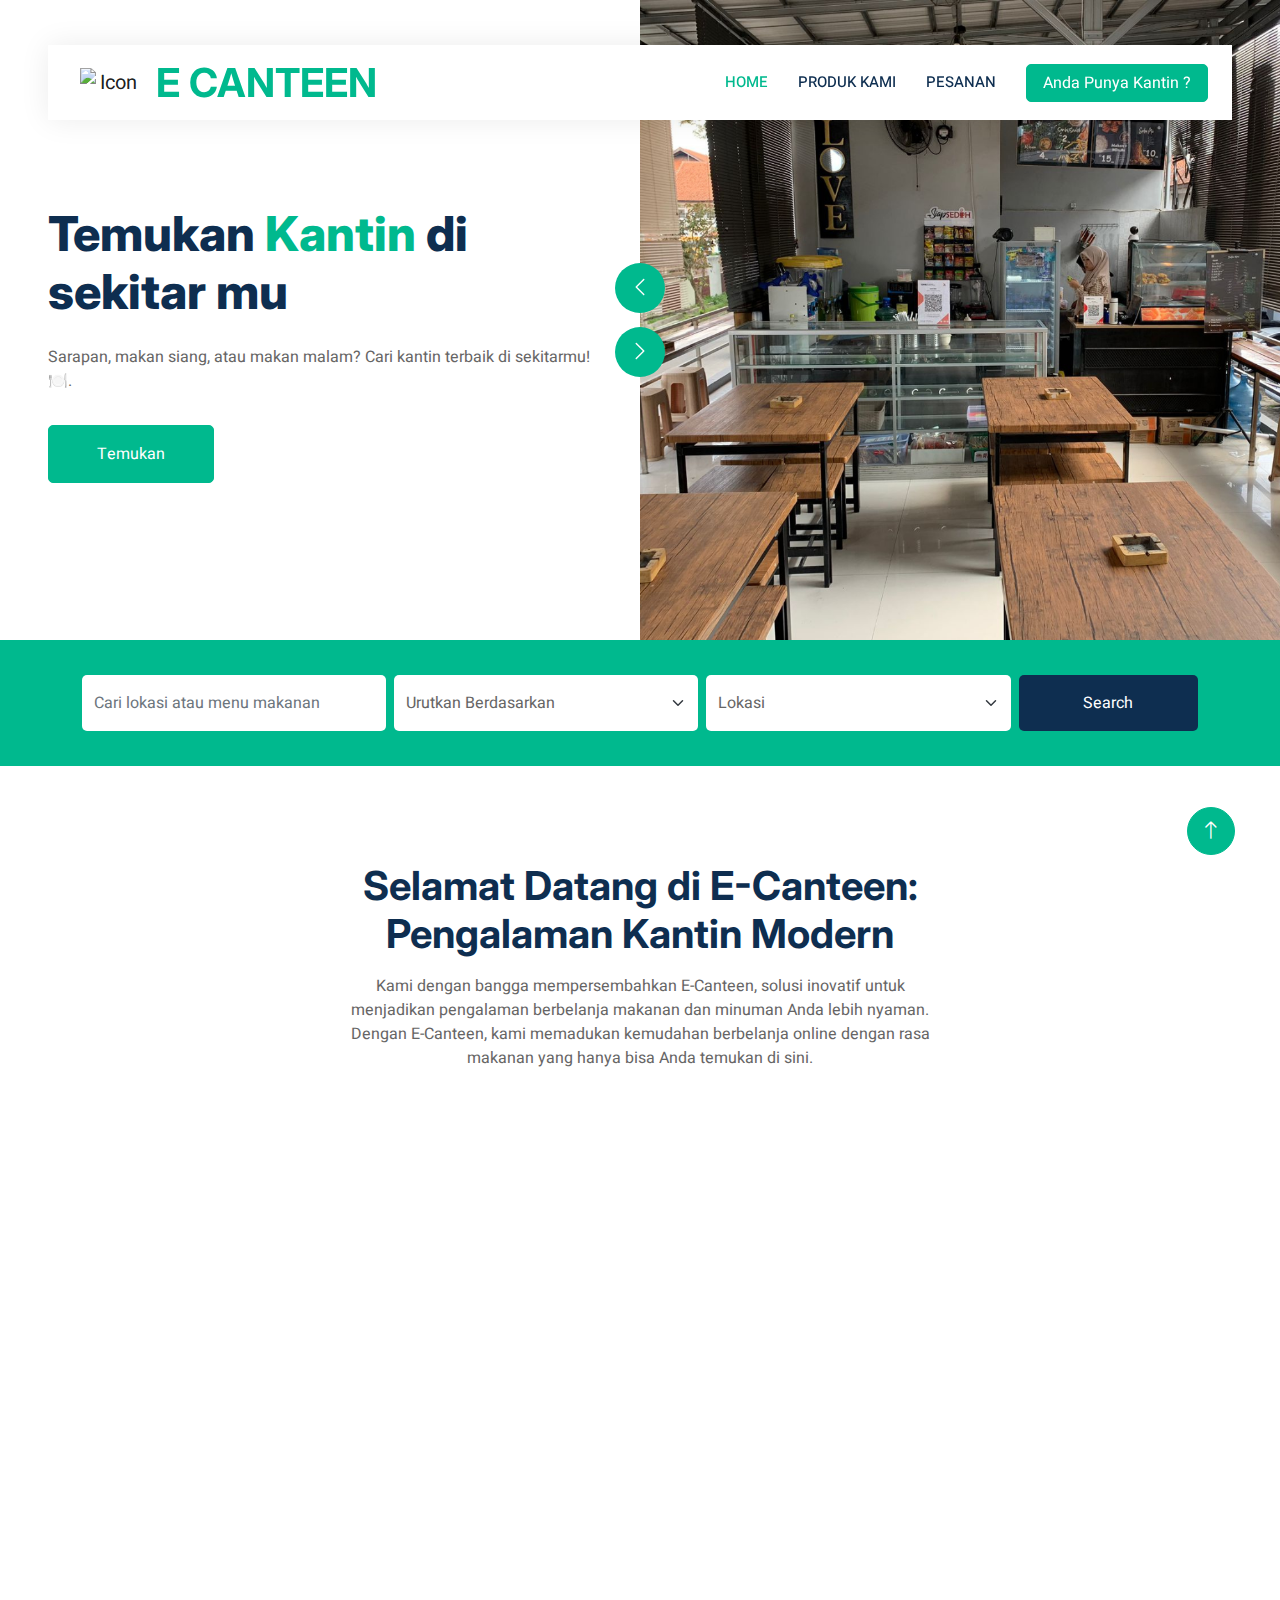
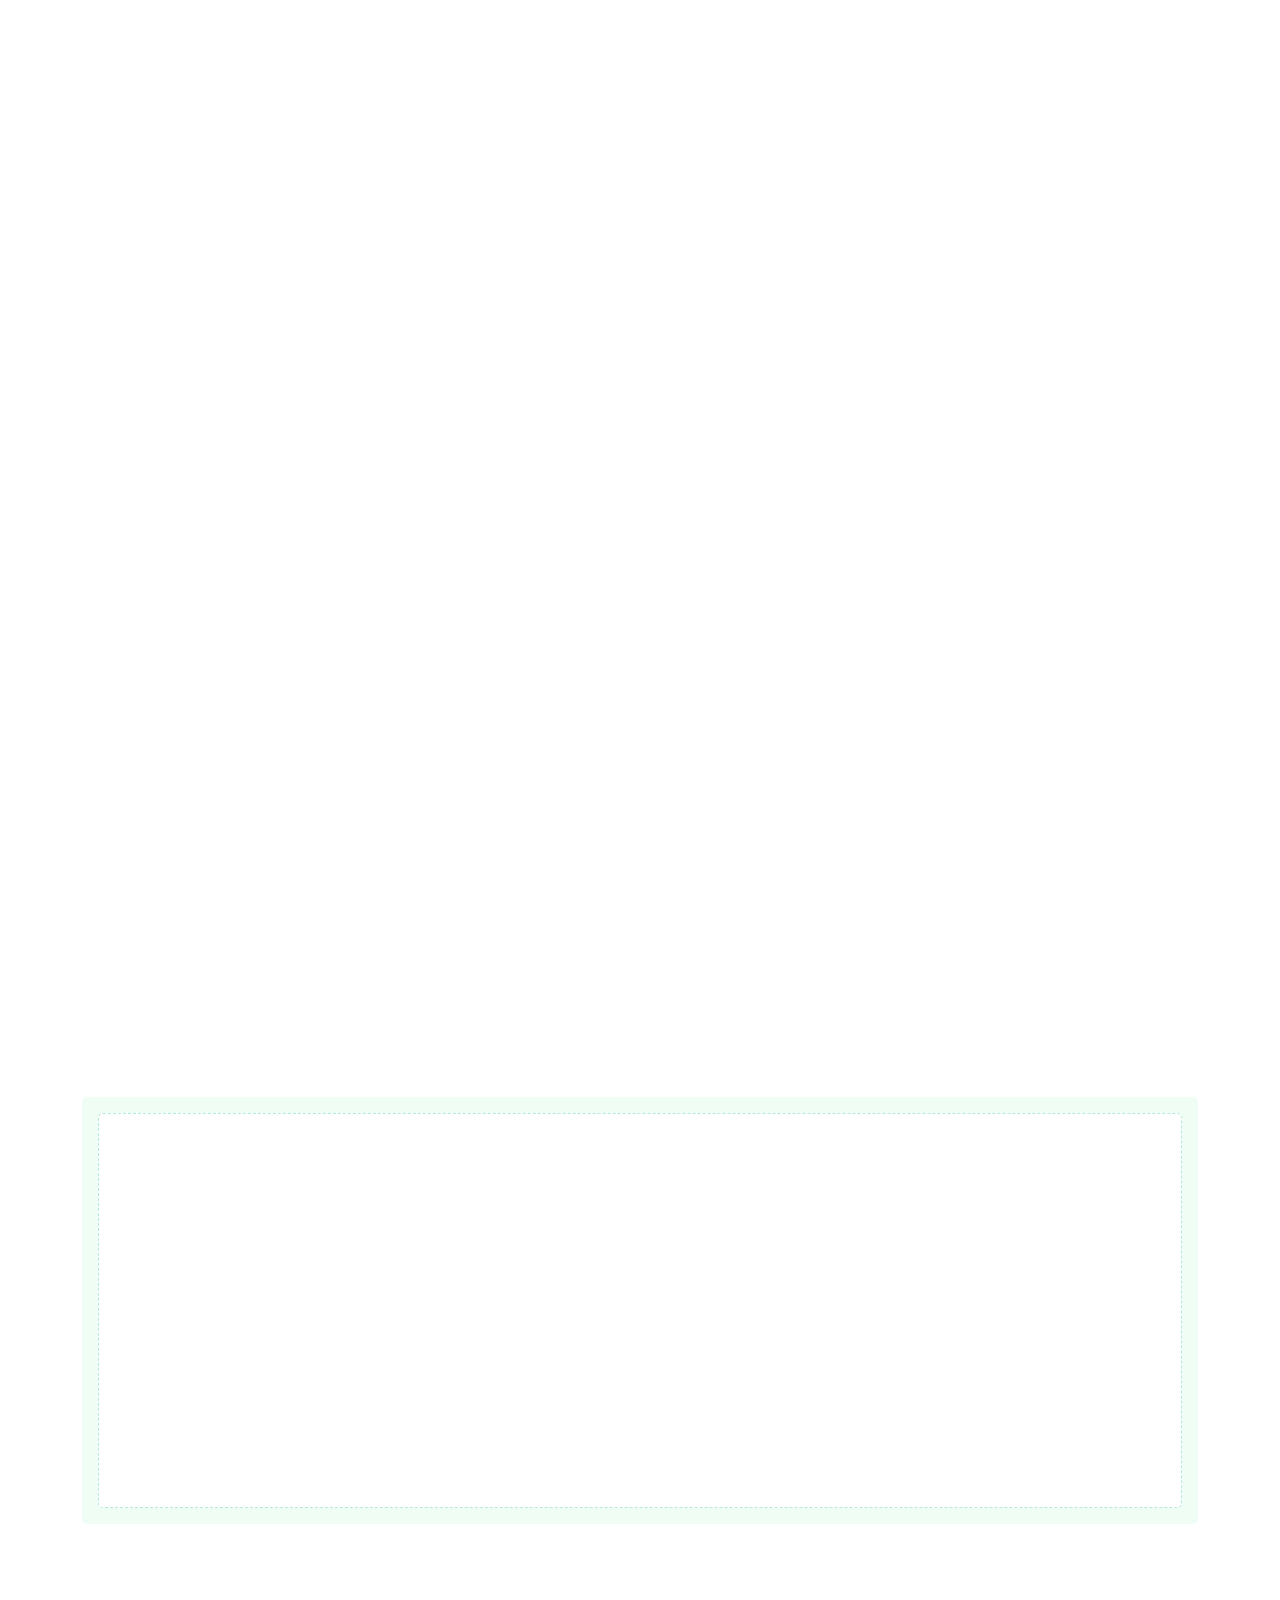
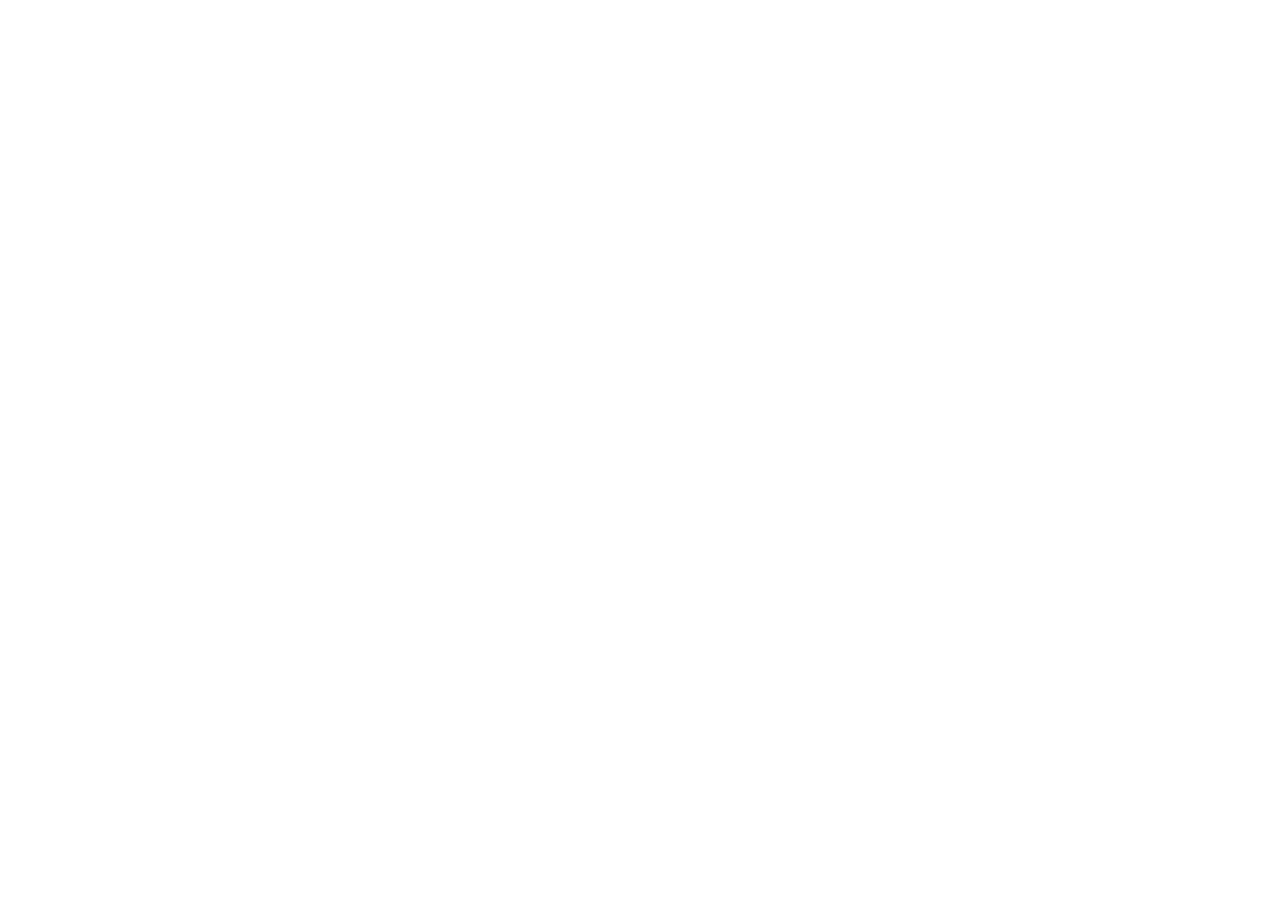
==== commit 12daaab9: "update" ====
--- a/index.html
+++ b/index.html
@@ -47,7 +47,7 @@
             <nav class="navbar navbar-expand-lg bg-white navbar-light py-0 px-4">
                 <a href="index.html" class="navbar-brand d-flex align-items-center text-center">
                     <div class="icon p-2 me-2">
-                        <img class="img-fluid" src="img/logo_top.png" alt="Icon" style="width: 60px; ">
+                        <img class="img-fluid" src="img/logo_hijau.png" alt="Icon" style="width: 60px; ">
                     </div>
                     <h1 class="m-0 text-primary">E CANTEEN</h1>
                 </a>
@@ -61,7 +61,7 @@
                         
                         <a href="#" class="nav-item nav-link">Pesanan</a>
                     </div>
-                    <a href="#" class="btn btn-primary px-3 d-none d-lg-flex">Anda Punya Kantin ?</a>
+                    <a href="app/index.html" class="btn btn-primary px-3 d-none d-lg-flex">Anda Punya Kantin ?</a>
                 </div>
             </nav>
         </div>
@@ -145,7 +145,7 @@
                                     <img class="img-fluid" src="img/icon-apartment.png" alt="Icon">
                                 </div>
                                 <h6>Menu Variatif</h6>
-                                <span>123 Properties</span>
+                                <!-- <span>123 Properties</span> -->
                             </div>
                         </a>
                     </div>
@@ -153,10 +153,10 @@
                         <a class="cat-item d-block bg-light text-center rounded p-3" href="">
                             <div class="rounded p-4">
                                 <div class="icon mb-3">
-                                    <img class="img-fluid" src="img/icon-Cafe.png" alt="Icon">
+                                    <img class="img-fluid" src="img/icon-deal.png" alt="Icon">
                                 </div>
                                 <h6>Pembayaran Praktis</h6>
-                                <span>123 Properties</span>
+                                <!-- <span>123 Properties</span> -->
                             </div>
                         </a>
                     </div>
@@ -167,7 +167,7 @@
                                     <img class="img-fluid" src="img/icon-house.png" alt="Icon">
                                 </div>
                                 <h6>Layanan Pengiriman</h6>
-                                <span>123 Properties</span>
+                                <!-- <span>123 Properties</span> -->
                             </div>
                         </a>
                     </div>
@@ -178,7 +178,7 @@
                                     <img class="img-fluid" src="img/icon-housing.png" alt="Icon">
                                 </div>
                                 <h6>Harga Ekonomis</h6>
-                                <span>123 Properties</span>
+                                <!-- <span>123 Properties</span> -->
                             </div>
                         </a>
                     </div>
@@ -230,29 +230,6 @@
             </div>
         </div>
         <!-- Category End -->
-
-
-        <!-- About Start -->
-        <!-- <div class="container-xxl py-5">
-            <div class="container">
-                <div class="row g-5 align-items-center">
-                    <div class="col-lg-6 wow fadeIn" data-wow-delay="0.1s">
-                        <div class="about-img position-relative overflow-hidden p-5 pe-0">
-                            <img class="img-fluid w-100" src="img/about.jpg">
-                        </div>
-                    </div>
-                    <div class="col-lg-6 wow fadeIn" data-wow-delay="0.5s">
-                        <h1 class="mb-4">#1 Place To Find The Perfect Property</h1>
-                        <p class="mb-4">Tempor erat elitr rebum at clita. Diam dolor diam ipsum sit. Aliqu diam amet diam et eos. Clita erat ipsum et lorem et sit, sed stet lorem sit clita duo justo magna dolore erat amet</p>
-                        <p><i class="fa fa-check text-primary me-3"></i>Tempor erat elitr rebum at clita</p>
-                        <p><i class="fa fa-check text-primary me-3"></i>Aliqu diam amet diam et eos</p>
-                        <p><i class="fa fa-check text-primary me-3"></i>Clita duo justo magna dolore erat amet</p>
-                        <a class="btn btn-primary py-3 px-5 mt-3" href="">Read More</a>
-                    </div>
-                </div>
-            </div>
-        </div> -->
-        <!-- About End -->
 
 
         <!-- Property List Start -->
@@ -285,13 +262,13 @@
                             <div class="col-lg-4 col-md-6 wow fadeInUp" data-wow-delay="0.1s">
                                 <div class="property-item rounded overflow-hidden">
                                     <div class="position-relative overflow-hidden">
-                                        <a href=""><img class="img-fluid" src="img/kantin/1.png" alt=""></a>
+                                        <a href="produk.html"><img class="img-fluid" src="img/kantin/1.png" alt=""></a>
                                         <div class="bg-primary rounded text-white position-absolute start-0 top-0 m-4 py-1 px-3">100 Meter</div>
                                         <div class="bg-white rounded-top text-primary position-absolute start-0 bottom-0 mx-4 pt-1 px-3">Kantin</div>
                                     </div>
                                     <div class="p-4 pb-0">
                                         <h5 class="text-primary mb-3">Mulai Dari Rp. 10.000</h5>
-                                        <a class="d-block h5 mb-2" href="">Kantin PalComTech</a>
+                                        <a class="d-block h5 mb-2" href="produk.html">Kantin PalComTech</a>
                                         <p><i class="fa fa-map-marker-alt text-primary me-2"></i>Jalan basuki Rahmat</p>
                                     </div>
                                     <div class="d-flex border-top">
@@ -398,248 +375,6 @@
                             </div>
                             <div class="col-12 text-center wow fadeInUp" data-wow-delay="0.1s">
                                 <a class="btn btn-primary py-3 px-5" href="">Lihat leibh banyak</a>
-                            </div>
-                        </div>
-                    </div>
-                    <div id="tab-2" class="tab-pane fade show p-0">
-                        <div class="row g-4">
-                            <div class="col-lg-4 col-md-6">
-                                <div class="property-item rounded overflow-hidden">
-                                    <div class="position-relative overflow-hidden">
-                                        <a href=""><img class="img-fluid" src="img/property-1.jpg" alt=""></a>
-                                        <div class="bg-primary rounded text-white position-absolute start-0 top-0 m-4 py-1 px-3">100 Meter</div>
-                                        <div class="bg-white rounded-top text-primary position-absolute start-0 bottom-0 mx-4 pt-1 px-3">Kantin</div>
-                                    </div>
-                                    <div class="p-4 pb-0">
-                                        <h5 class="text-primary mb-3">Mulai Dari Rp. 10.000</h5>
-                                        <a class="d-block h5 mb-2" href="">Golden Urban House For Sell</a>
-                                        <p><i class="fa fa-map-marker-alt text-primary me-2"></i>Jalan basuki Rahmat</p>
-                                    </div>
-                                    <div class="d-flex border-top">
-                                        <small class="flex-fill text-center border-end py-2"><i class="fa fa-utensils text-primary me-2"></i>Dine in</small>
-                                        <small class="flex-fill text-center border-end py-2"><i class="fa fa-shopping-bag text-primary me-2"></i>Take Away</small>
-                                        <small class="flex-fill text-center py-2"><i class="fa fa-chair  text-primary me-2"></i>2 Bath</small>
-                                    </div>
-                                </div>
-                            </div>
-                            <div class="col-lg-4 col-md-6">
-                                <div class="property-item rounded overflow-hidden">
-                                    <div class="position-relative overflow-hidden">
-                                        <a href=""><img class="img-fluid" src="img/property-2.jpg" alt=""></a>
-                                        <div class="bg-primary rounded text-white position-absolute start-0 top-0 m-4 py-1 px-3">150 Meter</div>
-                                        <div class="bg-white rounded-top text-primary position-absolute start-0 bottom-0 mx-4 pt-1 px-3">Cafe</div>
-                                    </div>
-                                    <div class="p-4 pb-0">
-                                        <h5 class="text-primary mb-3">Mulai Dari Rp. 10.000</h5>
-                                        <a class="d-block h5 mb-2" href="">Golden Urban House For Sell</a>
-                                        <p><i class="fa fa-map-marker-alt text-primary me-2"></i>Jalan basuki Rahmat</p>
-                                    </div>
-                                    <div class="d-flex border-top">
-                                        <small class="flex-fill text-center border-end py-2"><i class="fa fa-utensils text-primary me-2"></i>Dine in</small>
-                                        <small class="flex-fill text-center border-end py-2"><i class="fa fa-shopping-bag text-primary me-2"></i>Take Away</small>
-                                        <small class="flex-fill text-center py-2"><i class="fa fa-chair  text-primary me-2"></i>2 Bath</small>
-                                    </div>
-                                </div>
-                            </div>
-                            <div class="col-lg-4 col-md-6">
-                                <div class="property-item rounded overflow-hidden">
-                                    <div class="position-relative overflow-hidden">
-                                        <a href=""><img class="img-fluid" src="img/property-3.jpg" alt=""></a>
-                                        <div class="bg-primary rounded text-white position-absolute start-0 top-0 m-4 py-1 px-3">100 Meter</div>
-                                        <div class="bg-white rounded-top text-primary position-absolute start-0 bottom-0 mx-4 pt-1 px-3">Rumah Makan Padang</div>
-                                    </div>
-                                    <div class="p-4 pb-0">
-                                        <h5 class="text-primary mb-3">Mulai Dari Rp. 10.000</h5>
-                                        <a class="d-block h5 mb-2" href="">Golden Urban House For Sell</a>
-                                        <p><i class="fa fa-map-marker-alt text-primary me-2"></i>Jalan basuki Rahmat</p>
-                                    </div>
-                                    <div class="d-flex border-top">
-                                        <small class="flex-fill text-center border-end py-2"><i class="fa fa-utensils text-primary me-2"></i>Dine in</small>
-                                        <small class="flex-fill text-center border-end py-2"><i class="fa fa-shopping-bag text-primary me-2"></i>Take Away</small>
-                                        <small class="flex-fill text-center py-2"><i class="fa fa-chair  text-primary me-2"></i>2 Bath</small>
-                                    </div>
-                                </div>
-                            </div>
-                            <div class="col-lg-4 col-md-6">
-                                <div class="property-item rounded overflow-hidden">
-                                    <div class="position-relative overflow-hidden">
-                                        <a href=""><img class="img-fluid" src="img/property-4.jpg" alt=""></a>
-                                        <div class="bg-primary rounded text-white position-absolute start-0 top-0 m-4 py-1 px-3">150 Meter</div>
-                                        <div class="bg-white rounded-top text-primary position-absolute start-0 bottom-0 mx-4 pt-1 px-3">Building</div>
-                                    </div>
-                                    <div class="p-4 pb-0">
-                                        <h5 class="text-primary mb-3">Mulai Dari Rp. 10.000</h5>
-                                        <a class="d-block h5 mb-2" href="">Golden Urban House For Sell</a>
-                                        <p><i class="fa fa-map-marker-alt text-primary me-2"></i>Jalan basuki Rahmat</p>
-                                    </div>
-                                    <div class="d-flex border-top">
-                                        <small class="flex-fill text-center border-end py-2"><i class="fa fa-utensils text-primary me-2"></i>Dine in</small>
-                                        <small class="flex-fill text-center border-end py-2"><i class="fa fa-shopping-bag text-primary me-2"></i>Take Away</small>
-                                        <small class="flex-fill text-center py-2"><i class="fa fa-chair  text-primary me-2"></i>Booking</small>
-                                    </div>
-                                </div>
-                            </div>
-                            <div class="col-lg-4 col-md-6">
-                                <div class="property-item rounded overflow-hidden">
-                                    <div class="position-relative overflow-hidden">
-                                        <a href=""><img class="img-fluid" src="img/property-5.jpg" alt=""></a>
-                                        <div class="bg-primary rounded text-white position-absolute start-0 top-0 m-4 py-1 px-3">100 Meter</div>
-                                        <div class="bg-white rounded-top text-primary position-absolute start-0 bottom-0 mx-4 pt-1 px-3">Home</div>
-                                    </div>
-                                    <div class="p-4 pb-0">
-                                        <h5 class="text-primary mb-3">Mulai Dari Rp. 10.000</h5>
-                                        <a class="d-block h5 mb-2" href="">Golden Urban House For Sell</a>
-                                        <p><i class="fa fa-map-marker-alt text-primary me-2"></i>Jalan basuki Rahmat</p>
-                                    </div>
-                                    <div class="d-flex border-top">
-                                        <small class="flex-fill text-center border-end py-2"><i class="fa fa-utensils text-primary me-2"></i>1000 Sqft</small>
-                                        <small class="flex-fill text-center border-end py-2"><i class="fa fa-shopping-bag text-primary me-2"></i>Take Away</small>
-                                        <small class="flex-fill text-center py-2"><i class="fa fa-chair  text-primary me-2"></i>Booking</small>
-                                    </div>
-                                </div>
-                            </div>
-                            <div class="col-lg-4 col-md-6">
-                                <div class="property-item rounded overflow-hidden">
-                                    <div class="position-relative overflow-hidden">
-                                        <a href=""><img class="img-fluid" src="img/property-6.jpg" alt=""></a>
-                                        <div class="bg-primary rounded text-white position-absolute start-0 top-0 m-4 py-1 px-3">150 Meter</div>
-                                        <div class="bg-white rounded-top text-primary position-absolute start-0 bottom-0 mx-4 pt-1 px-3">Shop</div>
-                                    </div>
-                                    <div class="p-4 pb-0">
-                                        <h5 class="text-primary mb-3">Mulai Dari Rp. 10.000</h5>
-                                        <a class="d-block h5 mb-2" href="">Golden Urban House For Sell</a>
-                                        <p><i class="fa fa-map-marker-alt text-primary me-2"></i>Jalan basuki Rahmat</p>
-                                    </div>
-                                    <div class="d-flex border-top">
-                                        <small class="flex-fill text-center border-end py-2"><i class="fa fa-utensils text-primary me-2"></i>1000 Sqft</small>
-                                        <small class="flex-fill text-center border-end py-2"><i class="fa fa-shopping-bag text-primary me-2"></i>Take Away</small>
-                                        <small class="flex-fill text-center py-2"><i class="fa fa-chair  text-primary me-2"></i>Booking</small>
-                                    </div>
-                                </div>
-                            </div>
-                            <div class="col-12 text-center">
-                                <a class="btn btn-primary py-3 px-5" href="">Lihat Lebih Banyak</a>
-                            </div>
-                        </div>
-                    </div>
-                    <div id="tab-3" class="tab-pane fade show p-0">
-                        <div class="row g-4">
-                            <div class="col-lg-4 col-md-6">
-                                <div class="property-item rounded overflow-hidden">
-                                    <div class="position-relative overflow-hidden">
-                                        <a href=""><img class="img-fluid" src="img/property-1.jpg" alt=""></a>
-                                        <div class="bg-primary rounded text-white position-absolute start-0 top-0 m-4 py-1 px-3">100 Meter</div>
-                                        <div class="bg-white rounded-top text-primary position-absolute start-0 bottom-0 mx-4 pt-1 px-3">Kantin</div>
-                                    </div>
-                                    <div class="p-4 pb-0">
-                                        <h5 class="text-primary mb-3">Mulai Dari Rp. 10.000</h5>
-                                        <a class="d-block h5 mb-2" href="">Golden Urban House For Sell</a>
-                                        <p><i class="fa fa-map-marker-alt text-primary me-2"></i>Jalan basuki Rahmat</p>
-                                    </div>
-                                    <div class="d-flex border-top">
-                                        <small class="flex-fill text-center border-end py-2"><i class="fa fa-utensils text-primary me-2"></i>1000 Sqft</small>
-                                        <small class="flex-fill text-center border-end py-2"><i class="fa fa-shopping-bag text-primary me-2"></i>Take Away</small>
-                                        <small class="flex-fill text-center py-2"><i class="fa fa-chair  text-primary me-2"></i>Booking</small>
-                                    </div>
-                                </div>
-                            </div>
-                            <div class="col-lg-4 col-md-6">
-                                <div class="property-item rounded overflow-hidden">
-                                    <div class="position-relative overflow-hidden">
-                                        <a href=""><img class="img-fluid" src="img/property-2.jpg" alt=""></a>
-                                        <div class="bg-primary rounded text-white position-absolute start-0 top-0 m-4 py-1 px-3">150 Meter</div>
-                                        <div class="bg-white rounded-top text-primary position-absolute start-0 bottom-0 mx-4 pt-1 px-3">Cafe</div>
-                                    </div>
-                                    <div class="p-4 pb-0">
-                                        <h5 class="text-primary mb-3">Mulai Dari Rp. 10.000</h5>
-                                        <a class="d-block h5 mb-2" href="">Golden Urban House For Sell</a>
-                                        <p><i class="fa fa-map-marker-alt text-primary me-2"></i>Jalan basuki Rahmat</p>
-                                    </div>
-                                    <div class="d-flex border-top">
-                                        <small class="flex-fill text-center border-end py-2"><i class="fa fa-utensils text-primary me-2"></i>1000 Sqft</small>
-                                        <small class="flex-fill text-center border-end py-2"><i class="fa fa-shopping-bag text-primary me-2"></i>Take Away</small>
-                                        <small class="flex-fill text-center py-2"><i class="fa fa-chair  text-primary me-2"></i>Booking</small>
-                                    </div>
-                                </div>
-                            </div>
-                            <div class="col-lg-4 col-md-6">
-                                <div class="property-item rounded overflow-hidden">
-                                    <div class="position-relative overflow-hidden">
-                                        <a href=""><img class="img-fluid" src="img/property-3.jpg" alt=""></a>
-                                        <div class="bg-primary rounded text-white position-absolute start-0 top-0 m-4 py-1 px-3">100 Meter</div>
-                                        <div class="bg-white rounded-top text-primary position-absolute start-0 bottom-0 mx-4 pt-1 px-3">Rumah Makan Padang</div>
-                                    </div>
-                                    <div class="p-4 pb-0">
-                                        <h5 class="text-primary mb-3">Mulai Dari Rp. 10.000</h5>
-                                        <a class="d-block h5 mb-2" href="">Golden Urban House For Sell</a>
-                                        <p><i class="fa fa-map-marker-alt text-primary me-2"></i>Jalan basuki Rahmat</p>
-                                    </div>
-                                    <div class="d-flex border-top">
-                                        <small class="flex-fill text-center border-end py-2"><i class="fa fa-utensils text-primary me-2"></i>1000 Sqft</small>
-                                        <small class="flex-fill text-center border-end py-2"><i class="fa fa-shopping-bag text-primary me-2"></i>Take Away</small>
-                                        <small class="flex-fill text-center py-2"><i class="fa fa-chair  text-primary me-2"></i>Booking</small>
-                                    </div>
-                                </div>
-                            </div>
-                            <div class="col-lg-4 col-md-6">
-                                <div class="property-item rounded overflow-hidden">
-                                    <div class="position-relative overflow-hidden">
-                                        <a href=""><img class="img-fluid" src="img/property-4.jpg" alt=""></a>
-                                        <div class="bg-primary rounded text-white position-absolute start-0 top-0 m-4 py-1 px-3">150 Meter</div>
-                                        <div class="bg-white rounded-top text-primary position-absolute start-0 bottom-0 mx-4 pt-1 px-3">Building</div>
-                                    </div>
-                                    <div class="p-4 pb-0">
-                                        <h5 class="text-primary mb-3">Mulai Dari Rp. 10.000</h5>
-                                        <a class="d-block h5 mb-2" href="">Golden Urban House For Sell</a>
-                                        <p><i class="fa fa-map-marker-alt text-primary me-2"></i>Jalan basuki Rahmat</p>
-                                    </div>
-                                    <div class="d-flex border-top">
-                                        <small class="flex-fill text-center border-end py-2"><i class="fa fa-utensils text-primary me-2"></i>1000 Sqft</small>
-                                        <small class="flex-fill text-center border-end py-2"><i class="fa fa-shopping-bag text-primary me-2"></i>Take Away</small>
-                                        <small class="flex-fill text-center py-2"><i class="fa fa-chair  text-primary me-2"></i>Booking</small>
-                                    </div>
-                                </div>
-                            </div>
-                            <div class="col-lg-4 col-md-6">
-                                <div class="property-item rounded overflow-hidden">
-                                    <div class="position-relative overflow-hidden">
-                                        <a href=""><img class="img-fluid" src="img/property-5.jpg" alt=""></a>
-                                        <div class="bg-primary rounded text-white position-absolute start-0 top-0 m-4 py-1 px-3">100 Meter</div>
-                                        <div class="bg-white rounded-top text-primary position-absolute start-0 bottom-0 mx-4 pt-1 px-3">Home</div>
-                                    </div>
-                                    <div class="p-4 pb-0">
-                                        <h5 class="text-primary mb-3">Mulai Dari Rp. 10.000</h5>
-                                        <a class="d-block h5 mb-2" href="">Golden Urban House For Sell</a>
-                                        <p><i class="fa fa-map-marker-alt text-primary me-2"></i>Jalan basuki Rahmat</p>
-                                    </div>
-                                    <div class="d-flex border-top">
-                                        <small class="flex-fill text-center border-end py-2"><i class="fa fa-utensils text-primary me-2"></i>1000 Sqft</small>
-                                        <small class="flex-fill text-center border-end py-2"><i class="fa fa-shopping-bag text-primary me-2"></i>Take Away</small>
-                                        <small class="flex-fill text-center py-2"><i class="fa fa-chair  text-primary me-2"></i>Booking</small>
-                                    </div>
-                                </div>
-                            </div>
-                            <div class="col-lg-4 col-md-6">
-                                <div class="property-item rounded overflow-hidden">
-                                    <div class="position-relative overflow-hidden">
-                                        <a href=""><img class="img-fluid" src="img/property-6.jpg" alt=""></a>
-                                        <div class="bg-primary rounded text-white position-absolute start-0 top-0 m-4 py-1 px-3">150 Meter</div>
-                                        <div class="bg-white rounded-top text-primary position-absolute start-0 bottom-0 mx-4 pt-1 px-3">Shop</div>
-                                    </div>
-                                    <div class="p-4 pb-0">
-                                        <h5 class="text-primary mb-3">Mulai Dari Rp. 10.000</h5>
-                                        <a class="d-block h5 mb-2" href="">Golden Urban House For Sell</a>
-                                        <p><i class="fa fa-map-marker-alt text-primary me-2"></i>Jalan basuki Rahmat</p>
-                                    </div>
-                                    <div class="d-flex border-top">
-                                        <small class="flex-fill text-center border-end py-2"><i class="fa fa-utensils text-primary me-2"></i>1000 Sqft</small>
-                                        <small class="flex-fill text-center border-end py-2"><i class="fa fa-shopping-bag text-primary me-2"></i>Take Away</small>
-                                        <small class="flex-fill text-center py-2"><i class="fa fa-chair  text-primary me-2"></i>Booking</small>
-                                    </div>
-                                </div>
-                            </div>
-                            <div class="col-12 text-center">
-                                <a class="btn btn-primary py-3 px-5" href="">Lihat Lebih Banyak</a>
                             </div>
                         </div>
                     </div>
